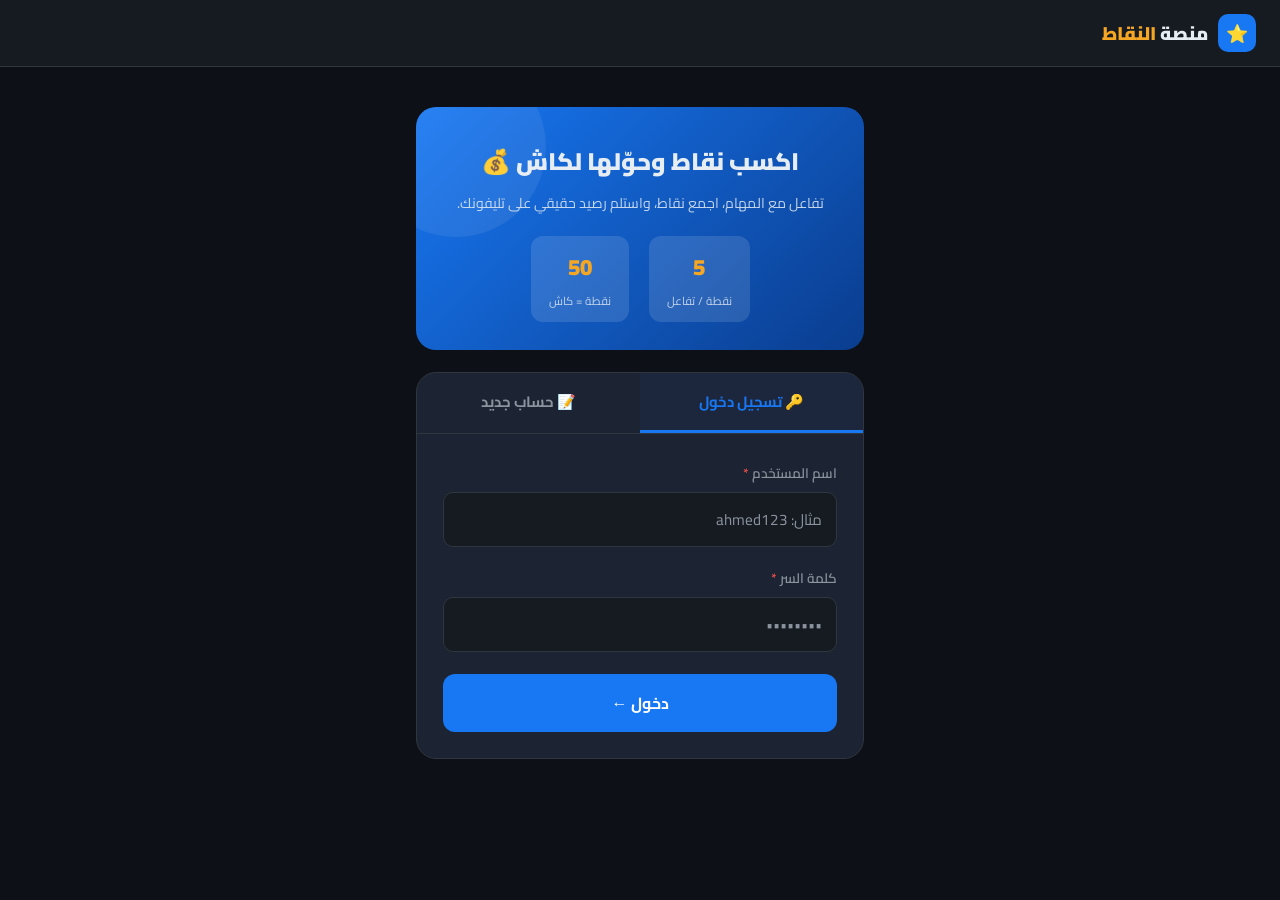
==== index.html @ 77eea2d5 "Add files via upload" ====
<!DOCTYPE html>
<html lang="ar" dir="rtl">
<head>
<meta charset="UTF-8">
<meta name="viewport" content="width=device-width, initial-scale=1.0">
<title>منصة النقاط | اربح من تفاعلك</title>
<style>
  @import url('https://fonts.googleapis.com/css2?family=Cairo:wght@400;600;700;900&display=swap');

  :root {
    --blue:    #1877F2;
    --blue-dk: #0f5bbf;
    --gold:    #F5A623;
    --dark:    #0d1117;
    --surface: #161b22;
    --card:    #1c2333;
    --border:  #30363d;
    --text:    #e6edf3;
    --muted:   #8b949e;
    --green:   #3fb950;
    --red:     #f85149;
  }

  * { box-sizing: border-box; margin: 0; padding: 0; }

  body {
    font-family: 'Cairo', sans-serif;
    background: var(--dark);
    color: var(--text);
    min-height: 100vh;
    display: flex;
    flex-direction: column;
    align-items: center;
  }

  /* ── HEADER ── */
  header {
    width: 100%;
    background: var(--surface);
    border-bottom: 1px solid var(--border);
    padding: 14px 24px;
    display: flex;
    align-items: center;
    justify-content: space-between;
  }
  .logo-wrap { display: flex; align-items: center; gap: 10px; }
  .logo-icon {
    width: 38px; height: 38px;
    background: var(--blue);
    border-radius: 10px;
    display: flex; align-items: center; justify-content: center;
    font-size: 18px;
  }
  header h1 { font-size: 1.15rem; font-weight: 900; }
  header span { color: var(--gold); }
  #header-user { display: none; align-items: center; gap: 10px; font-size: .88rem; color: var(--muted); }
  #header-user strong { color: var(--text); }
  #btn-logout {
    background: var(--surface);
    border: 1px solid var(--border);
    color: var(--muted);
    font-family: 'Cairo', sans-serif;
    font-size: .8rem;
    padding: 5px 12px;
    border-radius: 8px;
    cursor: pointer;
    transition: all .2s;
  }
  #btn-logout:hover { border-color: var(--red); color: var(--red); }

  /* ══════════════════════════════════════
     LANDING PAGE (صفحة الترحيب)
  ══════════════════════════════════════ */
  #page-landing {
    width: 100%;
    max-width: 480px;
    margin: 0 auto;
    padding: 16px;
    display: flex;
    flex-direction: column;
    align-items: center;
  }

  .hero-mini {
    width: 100%;
    background: linear-gradient(135deg, #1877F2 0%, #0a3d8f 100%);
    border-radius: 20px;
    padding: 32px 28px 28px;
    text-align: center;
    margin: 24px 0 22px;
    position: relative;
    overflow: hidden;
  }
  .hero-mini::before {
    content: '';
    position: absolute;
    top: -50px; left: -50px;
    width: 180px; height: 180px;
    border-radius: 50%;
    background: rgba(255,255,255,.07);
    pointer-events: none;
  }
  .hero-mini h2 { font-size: 1.5rem; font-weight: 900; margin-bottom: 8px; }
  .hero-mini p  { font-size: .88rem; opacity: .85; line-height: 1.7; }
  .hero-stats {
    display: flex;
    justify-content: center;
    gap: 20px;
    margin-top: 20px;
  }
  .hero-stat {
    background: rgba(255,255,255,.12);
    border-radius: 12px;
    padding: 10px 18px;
    text-align: center;
  }
  .hero-stat .big { font-size: 1.4rem; font-weight: 900; color: var(--gold); }
  .hero-stat .sm  { font-size: .72rem; opacity: .8; margin-top: 2px; }

  /* بطاقة التسجيل/الدخول */
  .auth-card {
    width: 100%;
    background: var(--card);
    border: 1px solid var(--border);
    border-radius: 20px;
    overflow: hidden;
    margin-bottom: 30px;
  }
  .auth-tabs {
    display: flex;
    border-bottom: 1px solid var(--border);
  }
  .auth-tab {
    flex: 1;
    padding: 15px;
    text-align: center;
    font-weight: 700;
    font-size: .93rem;
    cursor: pointer;
    color: var(--muted);
    border-bottom: 3px solid transparent;
    background: none;
    border-top: none; border-left: none; border-right: none;
    font-family: 'Cairo', sans-serif;
    transition: all .2s;
  }
  .auth-tab.active {
    color: var(--blue);
    border-bottom-color: var(--blue);
    background: rgba(24,119,242,.05);
  }
  .auth-panel { display: none; padding: 26px; }
  .auth-panel.active { display: block; }

  /* ── FORM ── */
  .form-group { margin-bottom: 18px; }
  label {
    display: block;
    font-size: .85rem;
    font-weight: 600;
    color: var(--muted);
    margin-bottom: 6px;
  }
  label em { color: var(--red); font-style: normal; }
  input, select {
    width: 100%;
    padding: 12px 14px;
    background: var(--surface);
    border: 1px solid var(--border);
    border-radius: 10px;
    color: var(--text);
    font-family: 'Cairo', sans-serif;
    font-size: .95rem;
    outline: none;
    transition: border-color .2s;
    direction: rtl;
  }
  input:focus, select:focus { border-color: var(--blue); }
  input::placeholder { color: var(--muted); }
  .hint {
    font-size: .76rem;
    color: var(--muted);
    margin-top: 5px;
    line-height: 1.5;
  }

  /* ── BUTTONS ── */
  .btn {
    width: 100%;
    padding: 14px;
    background: var(--blue);
    border: none;
    border-radius: 12px;
    color: #fff;
    font-family: 'Cairo', sans-serif;
    font-size: 1rem;
    font-weight: 700;
    cursor: pointer;
    transition: background .2s, transform .1s;
    margin-top: 4px;
  }
  .btn:hover  { background: var(--blue-dk); }
  .btn:active { transform: scale(.98); }
  .btn:disabled { opacity: .5; cursor: not-allowed; }
  .btn-ghost {
    background: var(--surface);
    border: 1px solid var(--border);
    color: var(--text);
  }
  .btn-ghost:hover { border-color: var(--blue); background: rgba(24,119,242,.05); }

  /* ── ALERT ── */
  .alert {
    padding: 13px 16px;
    border-radius: 10px;
    font-size: .88rem;
    font-weight: 600;
    line-height: 1.5;
    display: none;
    margin-bottom: 16px;
  }
  .alert.success { background: rgba(63,185,80,.15); border: 1px solid var(--green); color: var(--green); }
  .alert.error   { background: rgba(248,81,73,.15);  border: 1px solid var(--red);   color: var(--red);   }
  .alert.info    { background: rgba(24,119,242,.12); border: 1px solid var(--blue);  color: #6ba3ff; }
  .alert.show    { display: block; }

  /* ══════════════════════════════════════
     TASKS PAGE (صفحة المهام)
  ══════════════════════════════════════ */
  #page-tasks {
    display: none;
    width: 100%;
    max-width: 700px;
    margin: 0 auto;
    padding: 20px 16px 40px;
  }

  /* بطاقة النقاط */
  .points-header {
    background: linear-gradient(135deg, #1c2333, #0d1117);
    border: 1px solid var(--gold);
    border-radius: 18px;
    padding: 22px 24px;
    display: flex;
    align-items: center;
    justify-content: space-between;
    margin-bottom: 24px;
    flex-wrap: wrap;
    gap: 14px;
  }
  .pts-left h3 { font-size: .85rem; color: var(--muted); margin-bottom: 4px; }
  .pts-left .pts-big { font-size: 2.6rem; font-weight: 900; color: var(--gold); line-height: 1; }
  .pts-left .pts-sub { font-size: .78rem; color: var(--muted); margin-top: 4px; }
  .pts-right { text-align: left; }
  .progress-wrap {
    width: 160px;
  }
  .progress-bar {
    height: 8px;
    background: var(--border);
    border-radius: 4px;
    overflow: hidden;
  }
  .progress-fill {
    height: 100%;
    background: linear-gradient(90deg, var(--gold), #ffcd6b);
    border-radius: 4px;
    transition: width .6s ease;
  }
  .progress-label { font-size: .74rem; color: var(--muted); margin-top: 6px; text-align: center; }
  .cash-badge {
    display: inline-block;
    background: rgba(63,185,80,.2);
    color: var(--green);
    border: 1px solid var(--green);
    border-radius: 20px;
    padding: 4px 14px;
    font-size: .78rem;
    font-weight: 700;
    margin-top: 8px;
  }

  /* قسم المهام */
  .section-title {
    font-size: 1rem;
    font-weight: 700;
    margin-bottom: 14px;
    display: flex;
    align-items: center;
    gap: 8px;
  }
  .section-title::after {
    content: '';
    flex: 1;
    height: 1px;
    background: var(--border);
  }

  /* كارد المهمة */
  .task-card {
    background: var(--card);
    border: 1px solid var(--border);
    border-radius: 16px;
    padding: 20px;
    margin-bottom: 16px;
    transition: border-color .2s;
  }
  .task-card:hover { border-color: var(--blue); }
  .task-card.done  { border-color: var(--green); opacity: .65; }
  .task-card.done .task-action-btn { background: var(--surface); color: var(--muted); cursor: not-allowed; pointer-events: none; }

  .task-top {
    display: flex;
    align-items: flex-start;
    justify-content: space-between;
    gap: 12px;
    margin-bottom: 14px;
  }
  .task-meta { flex: 1; }
  .task-badge {
    display: inline-flex;
    align-items: center;
    gap: 5px;
    padding: 3px 11px;
    border-radius: 20px;
    font-size: .74rem;
    font-weight: 700;
    margin-bottom: 8px;
  }
  .task-badge.like    { background: rgba(248,81,73,.2);   color: #ff6b6b; }
  .task-badge.comment { background: rgba(24,119,242,.2);  color: #6ba3ff; }
  .task-badge.share   { background: rgba(63,185,80,.2);   color: var(--green); }
  .task-badge.follow  { background: rgba(245,166,35,.2);  color: var(--gold); }
  .task-title { font-size: .97rem; font-weight: 700; margin-bottom: 4px; }
  .task-desc  { font-size: .82rem; color: var(--muted); line-height: 1.6; }

  .task-pts-badge {
    background: rgba(245,166,35,.15);
    border: 1px solid rgba(245,166,35,.4);
    border-radius: 12px;
    padding: 8px 14px;
    text-align: center;
    flex-shrink: 0;
  }
  .task-pts-badge .num { font-size: 1.4rem; font-weight: 900; color: var(--gold); }
  .task-pts-badge .lbl { font-size: .68rem; color: var(--muted); }

  .task-link-row {
    display: flex;
    align-items: center;
    gap: 8px;
    margin-bottom: 12px;
    background: var(--surface);
    border: 1px solid var(--border);
    border-radius: 10px;
    padding: 10px 14px;
  }
  .task-link-row a {
    color: var(--blue);
    font-size: .85rem;
    text-decoration: none;
    flex: 1;
    white-space: nowrap;
    overflow: hidden;
    text-overflow: ellipsis;
  }
  .task-link-row a:hover { text-decoration: underline; }
  .copy-btn {
    background: none;
    border: none;
    color: var(--muted);
    cursor: pointer;
    font-size: .82rem;
    padding: 4px 8px;
    border-radius: 6px;
    font-family: 'Cairo', sans-serif;
    transition: all .2s;
    flex-shrink: 0;
  }
  .copy-btn:hover { background: var(--border); color: var(--text); }

  /* زرار التحقق */
  .task-action-btn {
    width: 100%;
    padding: 12px;
    background: var(--blue);
    border: none;
    border-radius: 10px;
    color: #fff;
    font-family: 'Cairo', sans-serif;
    font-size: .93rem;
    font-weight: 700;
    cursor: pointer;
    transition: background .2s, transform .1s;
    display: flex;
    align-items: center;
    justify-content: center;
    gap: 8px;
  }
  .task-action-btn:hover  { background: var(--blue-dk); }
  .task-action-btn:active { transform: scale(.98); }

  /* حالة التحقق */
  .verify-status {
    display: none;
    align-items: center;
    gap: 8px;
    padding: 10px 14px;
    border-radius: 10px;
    font-size: .85rem;
    font-weight: 600;
    margin-top: 10px;
  }
  .verify-status.checking { background: rgba(24,119,242,.1); color: #6ba3ff; border: 1px solid rgba(24,119,242,.3); display: flex; }
  .verify-status.success  { background: rgba(63,185,80,.12); color: var(--green); border: 1px solid var(--green); display: flex; }
  .verify-status.pending  { background: rgba(245,166,35,.12); color: var(--gold); border: 1px solid rgba(245,166,35,.4); display: flex; }
  .verify-status.fail     { background: rgba(248,81,73,.12); color: var(--red); border: 1px solid var(--red); display: flex; }

  /* loading skeleton */
  .skeleton {
    background: var(--card);
    border: 1px solid var(--border);
    border-radius: 16px;
    padding: 20px;
    margin-bottom: 16px;
  }
  .sk-line {
    height: 14px;
    background: linear-gradient(90deg, var(--border) 25%, var(--surface) 50%, var(--border) 75%);
    background-size: 200% 100%;
    border-radius: 7px;
    animation: shimmer 1.4s infinite;
    margin-bottom: 10px;
  }
  .sk-line.w60 { width: 60%; }
  .sk-line.w40 { width: 40%; }
  @keyframes shimmer { to { background-position: -200% 0; } }

  /* spinner */
  .spinner {
    display: inline-block;
    width: 15px; height: 15px;
    border: 2px solid rgba(255,255,255,.3);
    border-top-color: #fff;
    border-radius: 50%;
    animation: spin .7s linear infinite;
  }
  .spinner.dark {
    border-color: rgba(0,0,0,.15);
    border-top-color: var(--blue);
  }
  @keyframes spin { to { transform: rotate(360deg); } }

  /* empty state */
  .empty-state {
    text-align: center;
    padding: 48px 20px;
    color: var(--muted);
  }
  .empty-state .icon { font-size: 3rem; margin-bottom: 12px; }
  .empty-state h4 { font-size: 1rem; color: var(--text); margin-bottom: 6px; }
  .empty-state p  { font-size: .84rem; line-height: 1.7; }

  /* modal */
  .modal-overlay {
    position: fixed; inset: 0;
    background: rgba(0,0,0,.7);
    z-index: 100;
    display: none;
    align-items: center;
    justify-content: center;
    padding: 16px;
  }
  .modal-overlay.show { display: flex; }
  .modal {
    background: var(--card);
    border: 1px solid var(--border);
    border-radius: 20px;
    padding: 28px;
    width: 100%;
    max-width: 420px;
    animation: slideUp .25s ease;
  }
  @keyframes slideUp { from { transform: translateY(20px); opacity: 0; } to { transform: translateY(0); opacity: 1; } }
  .modal h3 { font-size: 1.05rem; font-weight: 900; margin-bottom: 16px; }
  .modal .alert { margin-bottom: 14px; }
  .modal-btns { display: flex; gap: 10px; margin-top: 16px; }
  .modal-btns .btn { flex: 1; }

  @media (max-width: 500px) {
    .pts-big { font-size: 2rem !important; }
    .progress-wrap { width: 120px; }
    .task-top { flex-direction: column; }
    .task-pts-badge { align-self: flex-start; }
  }
</style>
</head>
<body>

<!-- ══ HEADER ══ -->
<header>
  <div class="logo-wrap">
    <div class="logo-icon">⭐</div>
    <div><h1>منصة <span>النقاط</span></h1></div>
  </div>
  <div id="header-user">
    <span>أهلاً <strong id="hdr-name"></strong></span>
    <button id="btn-logout" onclick="logout()">خروج</button>
  </div>
</header>

<!-- ══════════════════════════════════════════
     LANDING PAGE
══════════════════════════════════════════ -->
<div id="page-landing">

  <div class="hero-mini">
    <h2>اكسب نقاط وحوّلها لكاش 💰</h2>
    <p>تفاعل مع المهام، اجمع نقاط، واستلم رصيد حقيقي على تليفونك.</p>
    <div class="hero-stats">
      <div class="hero-stat">
        <div class="big">5</div>
        <div class="sm">نقطة / تفاعل</div>
      </div>
      <div class="hero-stat">
        <div class="big">50</div>
        <div class="sm">نقطة = كاش</div>
      </div>
    </div>
  </div>

  <!-- بطاقة التسجيل والدخول -->
  <div class="auth-card">
    <div class="auth-tabs">
      <button class="auth-tab active" onclick="switchAuth('login')">🔑 تسجيل دخول</button>
      <button class="auth-tab" onclick="switchAuth('register')">📝 حساب جديد</button>
    </div>

    <!-- تسجيل دخول -->
    <div id="auth-login" class="auth-panel active">
      <div class="alert" id="login-alert"></div>
      <div class="form-group">
        <label>اسم المستخدم <em>*</em></label>
        <input type="text" id="login-username" placeholder="مثال: ahmed123" autocomplete="username">
      </div>
      <div class="form-group">
        <label>كلمة السر <em>*</em></label>
        <input type="password" id="login-password" placeholder="••••••••" autocomplete="current-password">
      </div>
      <button class="btn" id="login-btn" onclick="loginUser()">دخول ←</button>
    </div>

    <!-- تسجيل جديد -->
    <div id="auth-register" class="auth-panel">
      <div class="alert" id="reg-alert"></div>
      <div class="form-group">
        <label>الاسم الكامل <em>*</em></label>
        <input type="text" id="reg-name" placeholder="مثال: أحمد محمد">
      </div>
      <div class="form-group">
        <label>اسم المستخدم <em>*</em></label>
        <input type="text" id="reg-username" placeholder="مثال: ahmed123 (بدون مسافات)" autocomplete="username">
        <p class="hint">🔤 حروف وأرقام فقط، هيُستخدم لتسجيل الدخول</p>
      </div>
      <div class="form-group">
        <label>كلمة السر <em>*</em></label>
        <input type="password" id="reg-password" placeholder="٦ أحرف على الأقل" autocomplete="new-password">
      </div>
      <div class="form-group">
        <label>رقم الهاتف <em>*</em></label>
        <input type="tel" id="reg-phone" placeholder="01xxxxxxxxx" inputmode="numeric">
        <p class="hint">📱 هيتواصل معك عليه لما توصل ٥٠ نقطة</p>
      </div>
      <div class="form-group">
        <label>رابط بروفايل فيسبوك <em>*</em></label>
        <input type="url" id="reg-fb" placeholder="https://www.facebook.com/yourname">
        <p class="hint">🔗 علشان نراجع إن التفاعل حقيقي</p>
      </div>
      <button class="btn" id="reg-btn" onclick="registerUser()">إنشاء حساب ✨</button>
      <p class="hint" style="text-align:center;margin-top:12px;">
        بالتسجيل توافق أن التفاعل يكون حقيقي وليس مزيف
      </p>
    </div>
  </div>
</div>

<!-- ══════════════════════════════════════════
     TASKS PAGE
══════════════════════════════════════════ -->
<div id="page-tasks">

  <!-- نقاط المستخدم -->
  <div class="points-header">
    <div class="pts-left">
      <h3>نقاطك الحالية</h3>
      <div class="pts-big" id="pts-display">0</div>
      <div class="pts-sub" id="pts-name-disp"></div>
      <div id="cash-badge" class="cash-badge" style="display:none">🎉 وصلت للكاش! هنتواصل معك</div>
    </div>
    <div class="pts-right">
      <div class="progress-wrap">
        <div class="progress-bar">
          <div class="progress-fill" id="pts-bar" style="width:0%"></div>
        </div>
        <div class="progress-label" id="pts-label">0 / 50 نقطة للكاش</div>
      </div>
    </div>
  </div>

  <!-- المهام -->
  <div class="section-title">📋 المهام المتاحة</div>
  <div id="tasks-container">
    <!-- skeleton loading -->
    <div class="skeleton"><div class="sk-line"></div><div class="sk-line w60"></div><div class="sk-line w40"></div></div>
    <div class="skeleton"><div class="sk-line"></div><div class="sk-line w60"></div><div class="sk-line w40"></div></div>
  </div>

</div>

<!-- ══ MODAL: تأكيد المهمة ══ -->
<div class="modal-overlay" id="task-modal">
  <div class="modal">
    <h3>🔍 تأكيد تنفيذ المهمة</h3>
    <div class="alert info show" id="modal-info"></div>
    <div class="alert" id="modal-alert"></div>
    <div class="form-group">
      <label>رابط إثباتك (رابط التعليق / البوست) <em>*</em></label>
      <input type="url" id="modal-proof" placeholder="https://www.facebook.com/...">
      <p class="hint">الصق رابط البوست أو رابط تعليقك مباشرة</p>
    </div>
    <div class="modal-btns">
      <button class="btn btn-ghost" onclick="closeModal()">إلغاء</button>
      <button class="btn" id="modal-submit-btn" onclick="submitFromModal()">إرسال للمراجعة 🚀</button>
    </div>
  </div>
</div>

<script>
// ════════════════════════════════
// ⚙️ CONFIGURATION — غيّر هنا بس
// ════════════════════════════════
const APPS_SCRIPT_URL = "https://script.google.com/macros/s/AKfycbzhKDxGpOS0sKb2J_OoWIsKxtE-3tvGfXnVyhHpBTxfJ_tH6rIAoOlEdAAXZ45qhVkA/exec";
const POINTS_PER_ACTION = 5;   // نقاط لكل تفاعل
const CASH_TARGET       = 50;  // هدف النقاط للكاش
// ════════════════════════════════

// ── STATE ──
let currentUser  = null;   // { phone, name, points }
let currentTask  = null;   // { taskId, type, pageUrl, title }
let completedTasks = {};   // { taskId: true }

// ── UTILS ──
function showAlert(id, msg, type) {
  const el = document.getElementById(id);
  if (!el) return;
  el.className = 'alert ' + type + ' show';
  el.innerHTML = msg;
}
function hideAlert(id) {
  const el = document.getElementById(id);
  if (el) el.className = 'alert';
}
function setBtn(id, html, disabled) {
  const b = document.getElementById(id);
  if (!b) return;
  b.innerHTML = html;
  b.disabled  = disabled;
}

// ── JSONP CALL ──
function callScript(action, payload) {
  return new Promise((resolve, reject) => {
    const params  = new URLSearchParams({ action, ...payload });
    const cbName  = 'cb_' + Date.now() + '_' + Math.random().toString(36).slice(2);
    const url     = APPS_SCRIPT_URL + '?' + params.toString() + '&callback=' + cbName;

    window[cbName] = function(data) {
      delete window[cbName];
      document.getElementById('_jsonp')?.remove();
      if (data && data.success) resolve(data);
      else reject(new Error(data?.error || 'خطأ'));
    };

    const s  = document.createElement('script');
    s.id     = '_jsonp';
    s.src    = url;
    s.onerror = () => { delete window[cbName]; s.remove(); reject(new Error('Network error')); };

    const timer = setTimeout(() => {
      if (window[cbName]) { delete window[cbName]; s.remove(); reject(new Error('Timeout')); }
    }, 12000);

    window[cbName]._timer = timer;
    document.head.appendChild(s);
  });
}

// ══════════════════════════════════════
//  AUTH
// ══════════════════════════════════════
function switchAuth(tab) {
  document.querySelectorAll('.auth-tab').forEach((t, i) => {
    t.classList.toggle('active', (i === 0) === (tab === 'login'));
  });
  document.getElementById('auth-login').classList.toggle('active', tab === 'login');
  document.getElementById('auth-register').classList.toggle('active', tab === 'register');
}

// تسجيل دخول
async function loginUser() {
  hideAlert('login-alert');
  const username = document.getElementById('login-username').value.trim();
  const password = document.getElementById('login-password').value.trim();
  if (!username || !password) { showAlert('login-alert', '⚠️ ادخل اسم المستخدم وكلمة السر', 'error'); return; }

  setBtn('login-btn', 'جاري التحقق <span class="spinner"></span>', true);
  try {
    const res = await callScript('login', { username, password });
    currentUser = { username, phone: res.phone, name: res.name, points: Number(res.points) || 0 };
    saveSession();
    enterApp();
  } catch(e) {
    const msg = e.message === 'User not found' || e.message === 'Wrong password'
      ? 'اسم المستخدم أو كلمة السر غلط — تحقق أو سجّل حساب جديد'
      : e.message;
    showAlert('login-alert', '❌ ' + msg, 'error');
  } finally {
    setBtn('login-btn', 'دخول ←', false);
  }
}

// تسجيل جديد
async function registerUser() {
  hideAlert('reg-alert');
  const name     = document.getElementById('reg-name').value.trim();
  const username = document.getElementById('reg-username').value.trim();
  const password = document.getElementById('reg-password').value.trim();
  const phone    = document.getElementById('reg-phone').value.trim();
  const fb       = document.getElementById('reg-fb').value.trim();

  if (!name || !username || !password || !phone || !fb) { showAlert('reg-alert', '⚠️ اكمل جميع الحقول', 'error'); return; }
  if (!/^[a-zA-Z0-9_]{3,20}$/.test(username)) { showAlert('reg-alert', '⚠️ اسم المستخدم: حروف وأرقام فقط (3-20 حرف)', 'error'); return; }
  if (password.length < 6) { showAlert('reg-alert', '⚠️ كلمة السر لازم تكون ٦ أحرف على الأقل', 'error'); return; }
  if (!/^[\d+\s\-]{8,15}$/.test(phone)) { showAlert('reg-alert', '⚠️ رقم هاتف غير صحيح', 'error'); return; }
  if (!fb.includes('facebook.com')) { showAlert('reg-alert', '⚠️ الرابط لازم يكون من فيسبوك', 'error'); return; }

  setBtn('reg-btn', 'جاري التسجيل <span class="spinner"></span>', true);
  try {
    const res = await callScript('register', { name, username, password, phone, fb });
    if (res.alreadyExists) {
      showAlert('reg-alert', '⚠️ ' + (res.field === 'username' ? 'اسم المستخدم ده موجود — اختار اسم تاني' : 'رقم الهاتف ده مسجل — استخدم تسجيل الدخول'), 'error');
    } else {
      showAlert('reg-alert', '✅ تم التسجيل! جاري الدخول...', 'success');
      currentUser = { username, phone, name, points: 0 };
      saveSession();
      setTimeout(enterApp, 1200);
    }
  } catch(e) {
    showAlert('reg-alert', '❌ في مشكلة: ' + e.message, 'error');
  } finally {
    setBtn('reg-btn', 'إنشاء حساب ✨', false);
  }
}

function logout() {
  currentUser = null;
  completedTasks = {};
  sessionStorage.removeItem('np_user');
  document.getElementById('page-tasks').style.display = 'none';
  document.getElementById('page-landing').style.display = 'flex';
  document.getElementById('header-user').style.display = 'none';
  switchAuth('login');
}

function saveSession() {
  sessionStorage.setItem('np_user', JSON.stringify(currentUser));
}

// ══════════════════════════════════════
//  ENTER APP — الدخول لصفحة المهام
// ══════════════════════════════════════
function enterApp() {
  document.getElementById('page-landing').style.display = 'none';
  document.getElementById('page-tasks').style.display   = 'block';
  document.getElementById('header-user').style.display  = 'flex';
  document.getElementById('hdr-name').textContent = currentUser.name;
  updatePointsUI(currentUser.points);
  loadTasks();
}

function updatePointsUI(pts) {
  document.getElementById('pts-display').textContent = pts;
  document.getElementById('pts-name-disp').textContent = currentUser.name;
  document.getElementById('pts-bar').style.width = Math.min(pts / CASH_TARGET * 100, 100) + '%';
  document.getElementById('pts-label').textContent = pts + ' / ' + CASH_TARGET + ' نقطة للكاش';
  document.getElementById('cash-badge').style.display = pts >= CASH_TARGET ? 'inline-block' : 'none';
}

// ══════════════════════════════════════
//  LOAD TASKS — تحميل المهام من الشيت
// ══════════════════════════════════════
async function loadTasks() {
  const container = document.getElementById('tasks-container');
  container.innerHTML = `
    <div class="skeleton"><div class="sk-line"></div><div class="sk-line w60"></div><div class="sk-line w40"></div></div>
    <div class="skeleton"><div class="sk-line"></div><div class="sk-line w60"></div><div class="sk-line w40"></div></div>`;

  try {
    const res = await callScript('getTasks', { username: currentUser.username });
    completedTasks = res.completed || {};
    renderTasks(res.tasks || []);
    // تحديث النقاط الحالية
    if (res.points !== undefined) {
      currentUser.points = Number(res.points);
      updatePointsUI(currentUser.points);
      saveSession();
    }
  } catch(e) {
    container.innerHTML = `
      <div class="empty-state">
        <div class="icon">⚠️</div>
        <h4>تعذر تحميل المهام</h4>
        <p>${e.message}<br><button class="btn" style="max-width:180px;margin-top:14px" onclick="loadTasks()">إعادة المحاولة</button></p>
      </div>`;
  }
}

const TYPE_LABELS = { like: 'لايك', comment: 'كومنت', share: 'شير', follow: 'متابعة' };
const TYPE_ICONS  = { like: '👍', comment: '💬', share: '🔁', follow: '➕' };

function renderTasks(tasks) {
  const container = document.getElementById('tasks-container');
  if (!tasks.length) {
    container.innerHTML = `
      <div class="empty-state">
        <div class="icon">🎯</div>
        <h4>مفيش مهام حالياً</h4>
        <p>هيتم إضافة مهام جديدة قريباً، تابع الموقع.</p>
      </div>`;
    return;
  }

  container.innerHTML = tasks.map(t => {
    const done = !!completedTasks[t.taskId];
    const icon = TYPE_ICONS[t.type] || '🎯';
    const lbl  = TYPE_LABELS[t.type] || t.type;
    return `
    <div class="task-card ${done ? 'done' : ''}" id="card-${t.taskId}">
      <div class="task-top">
        <div class="task-meta">
          <span class="task-badge ${t.type}">${icon} ${lbl}</span>
          <div class="task-title">${t.title}</div>
          ${t.description ? `<div class="task-desc">${t.description}</div>` : ''}
        </div>
        <div class="task-pts-badge">
          <div class="num">${POINTS_PER_ACTION}</div>
          <div class="lbl">نقطة</div>
        </div>
      </div>

      <div class="task-link-row">
        <a href="${t.pageUrl}" target="_blank" rel="noopener">${t.pageUrl}</a>
        <button class="copy-btn" onclick="copyLink('${t.pageUrl}', this)">نسخ</button>
      </div>

      ${done
        ? `<div class="verify-status success">✅ تم تسليم هذه المهمة — في انتظار الموافقة</div>`
        : `<button class="task-action-btn" onclick="openTaskModal('${t.taskId}', '${t.type}', \`${t.pageUrl}\`, \`${t.title}\`)">
            ${icon} افتح الصفحة وارسل إثباتك
           </button>
           <div class="verify-status" id="vs-${t.taskId}"></div>`
      }
    </div>`;
  }).join('');
}

function copyLink(url, btn) {
  navigator.clipboard.writeText(url).then(() => {
    btn.textContent = '✓ تم';
    setTimeout(() => btn.textContent = 'نسخ', 1500);
  });
}

// ══════════════════════════════════════
//  MODAL — تأكيد وإرسال المهمة
// ══════════════════════════════════════
function openTaskModal(taskId, type, pageUrl, title) {
  currentTask = { taskId, type, pageUrl, title };
  document.getElementById('modal-info').innerHTML =
    `المهمة: <strong>${title}</strong><br>النوع: ${TYPE_ICONS[type] || ''} ${TYPE_LABELS[type] || type} — <strong style="color:var(--gold)">${POINTS_PER_ACTION} نقاط</strong>`;
  hideAlert('modal-alert');
  document.getElementById('modal-proof').value = '';
  document.getElementById('task-modal').classList.add('show');
  // افتح الصفحة تلقائي
  window.open(pageUrl, '_blank');
}

function closeModal() {
  document.getElementById('task-modal').classList.remove('show');
  currentTask = null;
}

async function submitFromModal() {
  hideAlert('modal-alert');
  const proof = document.getElementById('modal-proof').value.trim();
  if (!proof) { showAlert('modal-alert', '⚠️ الصق رابط الإثبات', 'error'); return; }
  if (!proof.includes('facebook.com') && !proof.startsWith('http')) {
    showAlert('modal-alert', '⚠️ الرابط لازم يكون صحيح', 'error'); return;
  }

  setBtn('modal-submit-btn', 'جاري الإرسال <span class="spinner"></span>', true);

  try {
    await callScript('submit', {
      username: currentUser.username,
      phone:    currentUser.phone,
      type:     currentTask.type,
      taskId:   currentTask.taskId,
      proof,
      date: new Date().toLocaleString('ar-EG')
    });

    // حدّث الواجهة
    completedTasks[currentTask.taskId] = true;
    const card = document.getElementById('card-' + currentTask.taskId);
    if (card) {
      card.classList.add('done');
      const btn = card.querySelector('.task-action-btn');
      if (btn) btn.remove();
      let vs = card.querySelector('[id^="vs-"]');
      if (vs) { vs.className = 'verify-status success'; vs.style.display = 'flex'; vs.textContent = '✅ تم التسليم — في انتظار الموافقة'; }
    }

    closeModal();
  } catch(e) {
    showAlert('modal-alert', '❌ ' + e.message, 'error');
  } finally {
    setBtn('modal-submit-btn', 'إرسال للمراجعة 🚀', false);
  }
}

// ══════════════════════════════════════
//  AUTO LOGIN من الـ session
// ══════════════════════════════════════
(function init() {
  const saved = sessionStorage.getItem('np_user');
  if (saved) {
    try {
      currentUser = JSON.parse(saved);
      enterApp();
    } catch(e) { /* ignore */ }
  }
})();
</script>
</body>
</html>
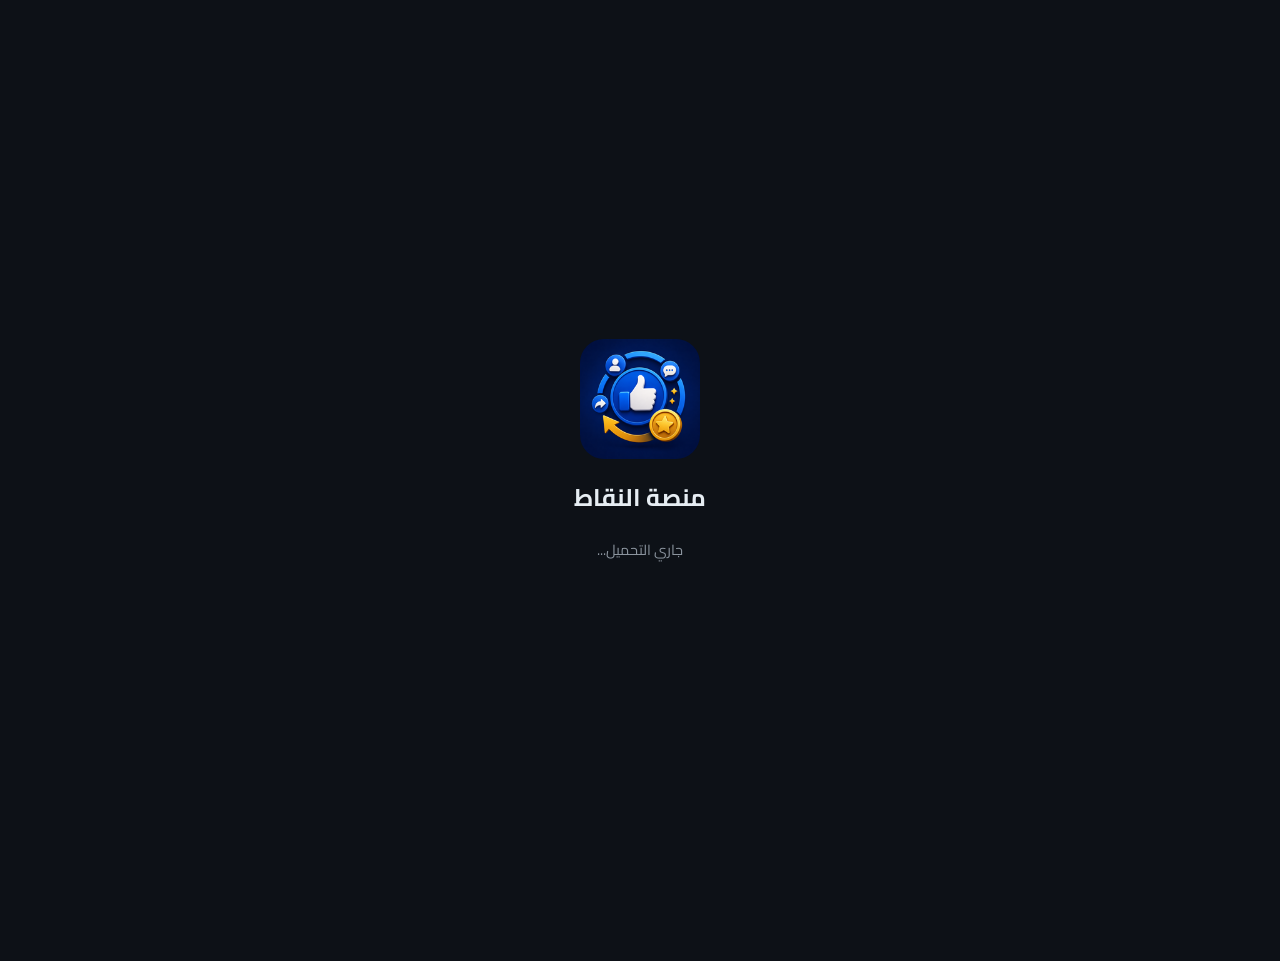
==== commit 83c8bf91: "Add files via upload" ====
--- a/index.html
+++ b/index.html
@@ -2,622 +2,304 @@
 <html lang="ar" dir="rtl">
 <head>
 <meta charset="UTF-8">
-<meta name="viewport" content="width=device-width, initial-scale=1.0">
+<meta name="viewport" content="width=device-width, initial-scale=1.0, maximum-scale=1.0, user-scalable=no">
+<meta name="theme-color" content="#1877F2">
+<meta name="background-color" content="#0d1117">
+<meta name="apple-mobile-web-app-capable" content="yes">
+<meta name="apple-mobile-web-app-status-bar-style" content="black-translucent">
+<meta name="apple-mobile-web-app-title" content="منصة النقاط">
+<meta name="mobile-web-app-capable" content="yes">
+<meta name="application-name" content="منصة النقاط">
+<meta name="description" content="تفاعل مع المهام، اجمع نقاط، واستلم رصيد حقيقي على تليفونك">
+
+<!-- PWA Manifest -->
+<link rel="manifest" href="manifest.json">
+
+<!-- Icons -->
+<link rel="icon" type="image/png" sizes="16x16" href="assets/favicon-16x16.png">
+<link rel="icon" type="image/png" sizes="32x32" href="assets/favicon-32x32.png">
+<link rel="icon" type="image/x-icon" href="assets/favicon.ico">
+<link rel="apple-touch-icon" sizes="180x180" href="assets/apple-touch-icon.png">
+<link rel="apple-touch-icon" sizes="152x152" href="assets/icon-152x152.png">
+<link rel="apple-touch-icon" sizes="144x144" href="assets/icon-144x144.png">
+<link rel="apple-touch-icon" sizes="128x128" href="assets/icon-128x128.png">
+
+<!-- Preconnect -->
+<link rel="preconnect" href="https://fonts.googleapis.com">
+<link rel="preconnect" href="https://fonts.gstatic.com" crossorigin>
+
 <title>منصة النقاط | اربح من تفاعلك</title>
+<link rel="stylesheet" href="css/style.css">
+<base target="_blank">
+
 <style>
-  @import url('https://fonts.googleapis.com/css2?family=Cairo:wght@400;600;700;900&display=swap');
-
-  :root {
-    --blue:    #1877F2;
-    --blue-dk: #0f5bbf;
-    --gold:    #F5A623;
-    --dark:    #0d1117;
-    --surface: #161b22;
-    --card:    #1c2333;
-    --border:  #30363d;
-    --text:    #e6edf3;
-    --muted:   #8b949e;
-    --green:   #3fb950;
-    --red:     #f85149;
-  }
-
-  * { box-sizing: border-box; margin: 0; padding: 0; }
-
-  body {
-    font-family: 'Cairo', sans-serif;
-    background: var(--dark);
-    color: var(--text);
-    min-height: 100vh;
-    display: flex;
-    flex-direction: column;
-    align-items: center;
-  }
-
-  /* ── HEADER ── */
-  header {
-    width: 100%;
-    background: var(--surface);
-    border-bottom: 1px solid var(--border);
-    padding: 14px 24px;
-    display: flex;
-    align-items: center;
-    justify-content: space-between;
-  }
-  .logo-wrap { display: flex; align-items: center; gap: 10px; }
-  .logo-icon {
-    width: 38px; height: 38px;
-    background: var(--blue);
-    border-radius: 10px;
-    display: flex; align-items: center; justify-content: center;
-    font-size: 18px;
-  }
-  header h1 { font-size: 1.15rem; font-weight: 900; }
-  header span { color: var(--gold); }
-  #header-user { display: none; align-items: center; gap: 10px; font-size: .88rem; color: var(--muted); }
-  #header-user strong { color: var(--text); }
-  #btn-logout {
-    background: var(--surface);
-    border: 1px solid var(--border);
-    color: var(--muted);
-    font-family: 'Cairo', sans-serif;
-    font-size: .8rem;
-    padding: 5px 12px;
-    border-radius: 8px;
-    cursor: pointer;
-    transition: all .2s;
-  }
-  #btn-logout:hover { border-color: var(--red); color: var(--red); }
-
-  /* ══════════════════════════════════════
-     LANDING PAGE (صفحة الترحيب)
-  ══════════════════════════════════════ */
-  #page-landing {
-    width: 100%;
-    max-width: 480px;
-    margin: 0 auto;
-    padding: 16px;
-    display: flex;
-    flex-direction: column;
-    align-items: center;
-  }
-
-  .hero-mini {
-    width: 100%;
-    background: linear-gradient(135deg, #1877F2 0%, #0a3d8f 100%);
-    border-radius: 20px;
-    padding: 32px 28px 28px;
-    text-align: center;
-    margin: 24px 0 22px;
-    position: relative;
-    overflow: hidden;
-  }
-  .hero-mini::before {
-    content: '';
-    position: absolute;
-    top: -50px; left: -50px;
-    width: 180px; height: 180px;
-    border-radius: 50%;
-    background: rgba(255,255,255,.07);
-    pointer-events: none;
-  }
-  .hero-mini h2 { font-size: 1.5rem; font-weight: 900; margin-bottom: 8px; }
-  .hero-mini p  { font-size: .88rem; opacity: .85; line-height: 1.7; }
-  .hero-stats {
-    display: flex;
-    justify-content: center;
-    gap: 20px;
-    margin-top: 20px;
-  }
-  .hero-stat {
-    background: rgba(255,255,255,.12);
-    border-radius: 12px;
-    padding: 10px 18px;
-    text-align: center;
-  }
-  .hero-stat .big { font-size: 1.4rem; font-weight: 900; color: var(--gold); }
-  .hero-stat .sm  { font-size: .72rem; opacity: .8; margin-top: 2px; }
-
-  /* بطاقة التسجيل/الدخول */
-  .auth-card {
-    width: 100%;
-    background: var(--card);
-    border: 1px solid var(--border);
-    border-radius: 20px;
-    overflow: hidden;
-    margin-bottom: 30px;
-  }
-  .auth-tabs {
-    display: flex;
-    border-bottom: 1px solid var(--border);
-  }
-  .auth-tab {
-    flex: 1;
-    padding: 15px;
-    text-align: center;
-    font-weight: 700;
-    font-size: .93rem;
-    cursor: pointer;
-    color: var(--muted);
-    border-bottom: 3px solid transparent;
-    background: none;
-    border-top: none; border-left: none; border-right: none;
-    font-family: 'Cairo', sans-serif;
-    transition: all .2s;
-  }
-  .auth-tab.active {
-    color: var(--blue);
-    border-bottom-color: var(--blue);
-    background: rgba(24,119,242,.05);
-  }
-  .auth-panel { display: none; padding: 26px; }
-  .auth-panel.active { display: block; }
-
-  /* ── FORM ── */
-  .form-group { margin-bottom: 18px; }
-  label {
-    display: block;
-    font-size: .85rem;
-    font-weight: 600;
-    color: var(--muted);
-    margin-bottom: 6px;
-  }
-  label em { color: var(--red); font-style: normal; }
-  input, select {
-    width: 100%;
-    padding: 12px 14px;
-    background: var(--surface);
-    border: 1px solid var(--border);
-    border-radius: 10px;
-    color: var(--text);
-    font-family: 'Cairo', sans-serif;
-    font-size: .95rem;
-    outline: none;
-    transition: border-color .2s;
-    direction: rtl;
-  }
-  input:focus, select:focus { border-color: var(--blue); }
-  input::placeholder { color: var(--muted); }
-  .hint {
-    font-size: .76rem;
-    color: var(--muted);
-    margin-top: 5px;
-    line-height: 1.5;
-  }
-
-  /* ── BUTTONS ── */
-  .btn {
-    width: 100%;
-    padding: 14px;
-    background: var(--blue);
-    border: none;
-    border-radius: 12px;
-    color: #fff;
-    font-family: 'Cairo', sans-serif;
-    font-size: 1rem;
-    font-weight: 700;
-    cursor: pointer;
-    transition: background .2s, transform .1s;
-    margin-top: 4px;
-  }
-  .btn:hover  { background: var(--blue-dk); }
-  .btn:active { transform: scale(.98); }
-  .btn:disabled { opacity: .5; cursor: not-allowed; }
-  .btn-ghost {
-    background: var(--surface);
-    border: 1px solid var(--border);
-    color: var(--text);
-  }
-  .btn-ghost:hover { border-color: var(--blue); background: rgba(24,119,242,.05); }
-
-  /* ── ALERT ── */
-  .alert {
-    padding: 13px 16px;
-    border-radius: 10px;
-    font-size: .88rem;
-    font-weight: 600;
-    line-height: 1.5;
-    display: none;
-    margin-bottom: 16px;
-  }
-  .alert.success { background: rgba(63,185,80,.15); border: 1px solid var(--green); color: var(--green); }
-  .alert.error   { background: rgba(248,81,73,.15);  border: 1px solid var(--red);   color: var(--red);   }
-  .alert.info    { background: rgba(24,119,242,.12); border: 1px solid var(--blue);  color: #6ba3ff; }
-  .alert.show    { display: block; }
-
-  /* ══════════════════════════════════════
-     TASKS PAGE (صفحة المهام)
-  ══════════════════════════════════════ */
-  #page-tasks {
-    display: none;
-    width: 100%;
-    max-width: 700px;
-    margin: 0 auto;
-    padding: 20px 16px 40px;
-  }
-
-  /* بطاقة النقاط */
-  .points-header {
-    background: linear-gradient(135deg, #1c2333, #0d1117);
-    border: 1px solid var(--gold);
-    border-radius: 18px;
-    padding: 22px 24px;
-    display: flex;
-    align-items: center;
-    justify-content: space-between;
-    margin-bottom: 24px;
-    flex-wrap: wrap;
-    gap: 14px;
-  }
-  .pts-left h3 { font-size: .85rem; color: var(--muted); margin-bottom: 4px; }
-  .pts-left .pts-big { font-size: 2.6rem; font-weight: 900; color: var(--gold); line-height: 1; }
-  .pts-left .pts-sub { font-size: .78rem; color: var(--muted); margin-top: 4px; }
-  .pts-right { text-align: left; }
-  .progress-wrap {
-    width: 160px;
-  }
-  .progress-bar {
-    height: 8px;
-    background: var(--border);
-    border-radius: 4px;
-    overflow: hidden;
-  }
-  .progress-fill {
-    height: 100%;
-    background: linear-gradient(90deg, var(--gold), #ffcd6b);
-    border-radius: 4px;
-    transition: width .6s ease;
-  }
-  .progress-label { font-size: .74rem; color: var(--muted); margin-top: 6px; text-align: center; }
-  .cash-badge {
-    display: inline-block;
-    background: rgba(63,185,80,.2);
-    color: var(--green);
-    border: 1px solid var(--green);
-    border-radius: 20px;
-    padding: 4px 14px;
-    font-size: .78rem;
-    font-weight: 700;
-    margin-top: 8px;
-  }
-
-  /* قسم المهام */
-  .section-title {
-    font-size: 1rem;
-    font-weight: 700;
-    margin-bottom: 14px;
-    display: flex;
-    align-items: center;
-    gap: 8px;
-  }
-  .section-title::after {
-    content: '';
-    flex: 1;
-    height: 1px;
-    background: var(--border);
-  }
-
-  /* كارد المهمة */
-  .task-card {
-    background: var(--card);
-    border: 1px solid var(--border);
-    border-radius: 16px;
-    padding: 20px;
-    margin-bottom: 16px;
-    transition: border-color .2s;
-  }
-  .task-card:hover { border-color: var(--blue); }
-  .task-card.done  { border-color: var(--green); opacity: .65; }
-  .task-card.done .task-action-btn { background: var(--surface); color: var(--muted); cursor: not-allowed; pointer-events: none; }
-
-  .task-top {
-    display: flex;
-    align-items: flex-start;
-    justify-content: space-between;
-    gap: 12px;
-    margin-bottom: 14px;
-  }
-  .task-meta { flex: 1; }
-  .task-badge {
-    display: inline-flex;
-    align-items: center;
-    gap: 5px;
-    padding: 3px 11px;
-    border-radius: 20px;
-    font-size: .74rem;
-    font-weight: 700;
-    margin-bottom: 8px;
-  }
-  .task-badge.like    { background: rgba(248,81,73,.2);   color: #ff6b6b; }
-  .task-badge.comment { background: rgba(24,119,242,.2);  color: #6ba3ff; }
-  .task-badge.share   { background: rgba(63,185,80,.2);   color: var(--green); }
-  .task-badge.follow  { background: rgba(245,166,35,.2);  color: var(--gold); }
-  .task-title { font-size: .97rem; font-weight: 700; margin-bottom: 4px; }
-  .task-desc  { font-size: .82rem; color: var(--muted); line-height: 1.6; }
-
-  .task-pts-badge {
-    background: rgba(245,166,35,.15);
-    border: 1px solid rgba(245,166,35,.4);
-    border-radius: 12px;
-    padding: 8px 14px;
-    text-align: center;
-    flex-shrink: 0;
-  }
-  .task-pts-badge .num { font-size: 1.4rem; font-weight: 900; color: var(--gold); }
-  .task-pts-badge .lbl { font-size: .68rem; color: var(--muted); }
-
-  .task-link-row {
-    display: flex;
-    align-items: center;
-    gap: 8px;
-    margin-bottom: 12px;
-    background: var(--surface);
-    border: 1px solid var(--border);
-    border-radius: 10px;
-    padding: 10px 14px;
-  }
-  .task-link-row a {
-    color: var(--blue);
-    font-size: .85rem;
-    text-decoration: none;
-    flex: 1;
-    white-space: nowrap;
-    overflow: hidden;
-    text-overflow: ellipsis;
-  }
-  .task-link-row a:hover { text-decoration: underline; }
-  .copy-btn {
-    background: none;
-    border: none;
-    color: var(--muted);
-    cursor: pointer;
-    font-size: .82rem;
-    padding: 4px 8px;
-    border-radius: 6px;
-    font-family: 'Cairo', sans-serif;
-    transition: all .2s;
-    flex-shrink: 0;
-  }
-  .copy-btn:hover { background: var(--border); color: var(--text); }
-
-  /* زرار التحقق */
-  .task-action-btn {
-    width: 100%;
-    padding: 12px;
-    background: var(--blue);
-    border: none;
-    border-radius: 10px;
-    color: #fff;
-    font-family: 'Cairo', sans-serif;
-    font-size: .93rem;
-    font-weight: 700;
-    cursor: pointer;
-    transition: background .2s, transform .1s;
-    display: flex;
-    align-items: center;
-    justify-content: center;
-    gap: 8px;
-  }
-  .task-action-btn:hover  { background: var(--blue-dk); }
-  .task-action-btn:active { transform: scale(.98); }
-
-  /* حالة التحقق */
-  .verify-status {
-    display: none;
-    align-items: center;
-    gap: 8px;
-    padding: 10px 14px;
-    border-radius: 10px;
-    font-size: .85rem;
-    font-weight: 600;
-    margin-top: 10px;
-  }
-  .verify-status.checking { background: rgba(24,119,242,.1); color: #6ba3ff; border: 1px solid rgba(24,119,242,.3); display: flex; }
-  .verify-status.success  { background: rgba(63,185,80,.12); color: var(--green); border: 1px solid var(--green); display: flex; }
-  .verify-status.pending  { background: rgba(245,166,35,.12); color: var(--gold); border: 1px solid rgba(245,166,35,.4); display: flex; }
-  .verify-status.fail     { background: rgba(248,81,73,.12); color: var(--red); border: 1px solid var(--red); display: flex; }
-
-  /* loading skeleton */
-  .skeleton {
-    background: var(--card);
-    border: 1px solid var(--border);
-    border-radius: 16px;
-    padding: 20px;
-    margin-bottom: 16px;
-  }
-  .sk-line {
-    height: 14px;
-    background: linear-gradient(90deg, var(--border) 25%, var(--surface) 50%, var(--border) 75%);
-    background-size: 200% 100%;
-    border-radius: 7px;
-    animation: shimmer 1.4s infinite;
-    margin-bottom: 10px;
-  }
-  .sk-line.w60 { width: 60%; }
-  .sk-line.w40 { width: 40%; }
-  @keyframes shimmer { to { background-position: -200% 0; } }
-
-  /* spinner */
-  .spinner {
-    display: inline-block;
-    width: 15px; height: 15px;
-    border: 2px solid rgba(255,255,255,.3);
-    border-top-color: #fff;
-    border-radius: 50%;
-    animation: spin .7s linear infinite;
-  }
-  .spinner.dark {
-    border-color: rgba(0,0,0,.15);
-    border-top-color: var(--blue);
-  }
-  @keyframes spin { to { transform: rotate(360deg); } }
-
-  /* empty state */
-  .empty-state {
-    text-align: center;
-    padding: 48px 20px;
-    color: var(--muted);
-  }
-  .empty-state .icon { font-size: 3rem; margin-bottom: 12px; }
-  .empty-state h4 { font-size: 1rem; color: var(--text); margin-bottom: 6px; }
-  .empty-state p  { font-size: .84rem; line-height: 1.7; }
-
-  /* modal */
-  .modal-overlay {
-    position: fixed; inset: 0;
-    background: rgba(0,0,0,.7);
-    z-index: 100;
-    display: none;
-    align-items: center;
-    justify-content: center;
-    padding: 16px;
-  }
-  .modal-overlay.show { display: flex; }
-  .modal {
-    background: var(--card);
-    border: 1px solid var(--border);
-    border-radius: 20px;
-    padding: 28px;
-    width: 100%;
-    max-width: 420px;
-    animation: slideUp .25s ease;
-  }
-  @keyframes slideUp { from { transform: translateY(20px); opacity: 0; } to { transform: translateY(0); opacity: 1; } }
-  .modal h3 { font-size: 1.05rem; font-weight: 900; margin-bottom: 16px; }
-  .modal .alert { margin-bottom: 14px; }
-  .modal-btns { display: flex; gap: 10px; margin-top: 16px; }
-  .modal-btns .btn { flex: 1; }
-
-  @media (max-width: 500px) {
-    .pts-big { font-size: 2rem !important; }
-    .progress-wrap { width: 120px; }
-    .task-top { flex-direction: column; }
-    .task-pts-badge { align-self: flex-start; }
-  }
+/* PWA Install Banner */
+.install-banner {
+  position: fixed;
+  bottom: 0; left: 0; right: 0;
+  background: var(--card);
+  border-top: 1px solid var(--border);
+  padding: 16px 20px;
+  display: none;
+  align-items: center;
+  justify-content: space-between;
+  gap: 16px;
+  z-index: 300;
+  box-shadow: 0 -4px 20px rgba(0,0,0,.3);
+}
+.install-banner.show { display: flex; }
+.install-banner .info {
+  display: flex;
+  align-items: center;
+  gap: 12px;
+}
+.install-banner img {
+  width: 48px; height: 48px;
+  border-radius: 12px;
+}
+.install-banner .text h4 { font-size: .95rem; margin-bottom: 2px; }
+.install-banner .text p { font-size: .78rem; color: var(--text-muted); }
+.install-banner .btns { display: flex; gap: 8px; }
+.install-banner .btns .btn { width: auto; padding: 10px 18px; font-size: .85rem; margin: 0; }
+
+/* Logo image in header */
+.logo-img {
+  width: 42px; height: 42px;
+  border-radius: 12px;
+  object-fit: cover;
+  box-shadow: 0 4px 12px rgba(24,119,242,.3);
+}
+
+/* Splash screen for PWA */
+.splash-screen {
+  position: fixed; inset: 0;
+  background: var(--dark);
+  z-index: 9999;
+  display: flex;
+  flex-direction: column;
+  align-items: center;
+  justify-content: center;
+  gap: 20px;
+  transition: opacity .5s ease;
+}
+.splash-screen.hide { opacity: 0; pointer-events: none; }
+.splash-screen img {
+  width: 120px; height: 120px;
+  border-radius: 24px;
+  animation: splashPulse 1.5s ease infinite;
+}
+.splash-screen h1 { font-size: 1.5rem; color: var(--text); }
+.splash-screen p { color: var(--text-muted); font-size: .9rem; }
+@keyframes splashPulse {
+  0%, 100% { transform: scale(1); }
+  50% { transform: scale(1.05); }
+}
+
+/* Hero logo */
+.hero-logo {
+  width: 80px; height: 80px;
+  border-radius: 20px;
+  margin-bottom: 16px;
+  box-shadow: 0 8px 30px rgba(0,0,0,.3);
+}
+
+/* Profile avatar with image */
+.profile-avatar-img {
+  width: 40px; height: 40px;
+  border-radius: 50%;
+  object-fit: cover;
+  border: 2px solid var(--border);
+}
+
+/* Leaderboard avatar */
+.lb-avatar-img {
+  width: 40px; height: 40px;
+  border-radius: 50%;
+  object-fit: cover;
+  border: 2px solid var(--border);
+  flex-shrink: 0;
+}
 </style>
 </head>
 <body>
 
-<!-- ══ HEADER ══ -->
-<header>
+<!-- Splash Screen -->
+<div class="splash-screen" id="splash">
+  <img src="assets/icon-192x192.png" alt="منصة النقاط">
+  <h1>منصة النقاط</h1>
+  <p>جاري التحميل...</p>
+</div>
+
+<!-- Install Banner -->
+<div class="install-banner" id="install-banner">
+  <div class="info">
+    <img src="assets/icon-96x96.png" alt="logo">
+    <div class="text">
+      <h4>ثبت التطبيق على جهازك</h4>
+      <p>وصول أسرع وإشعارات فورية</p>
+    </div>
+  </div>
+  <div class="btns">
+    <button class="btn btn-ghost" onclick="dismissInstall()">لاحقاً</button>
+    <button class="btn" onclick="installPWA()">تثبيت</button>
+  </div>
+</div>
+
+<!-- Toast Container -->
+<div id="toast-container" class="toast-container"></div>
+
+<!-- Header -->
+<header class="header">
   <div class="logo-wrap">
-    <div class="logo-icon">⭐</div>
-    <div><h1>منصة <span>النقاط</span></h1></div>
-  </div>
-  <div id="header-user">
-    <span>أهلاً <strong id="hdr-name"></strong></span>
-    <button id="btn-logout" onclick="logout()">خروج</button>
+    <img src="assets/icon-72x72.png" alt="منصة النقاط" class="logo-img">
+    <div class="logo-text"><h1>منصة <span>النقاط</span></h1></div>
+  </div>
+  <div class="user-nav" id="header-user" style="display:none">
+    <a href="admin.html" id="admin-link" class="btn-icon" style="display:none;text-decoration:none;font-size:.8rem;width:auto;padding:0 12px;color:var(--gold);border-color:var(--gold)">⚙️ الأدمن</a>
+    <div class="profile-mini">
+      <div class="profile-info">
+        <div class="name" id="hdr-name"></div>
+        <div class="points" id="hdr-points">0 نقطة</div>
+      </div>
+      <img src="assets/icon-72x72.png" alt="avatar" class="profile-avatar-img" id="hdr-avatar">
+    </div>
+    <button class="btn-icon" onclick="App.logout()" title="خروج">🚪</button>
   </div>
 </header>
 
-<!-- ══════════════════════════════════════════
-     LANDING PAGE
-══════════════════════════════════════════ -->
+<!-- Landing Page -->
 <div id="page-landing">
-
-  <div class="hero-mini">
-    <h2>اكسب نقاط وحوّلها لكاش 💰</h2>
-    <p>تفاعل مع المهام، اجمع نقاط، واستلم رصيد حقيقي على تليفونك.</p>
-    <div class="hero-stats">
-      <div class="hero-stat">
-        <div class="big">5</div>
-        <div class="sm">نقطة / تفاعل</div>
-      </div>
-      <div class="hero-stat">
-        <div class="big">50</div>
-        <div class="sm">نقطة = كاش</div>
-      </div>
-    </div>
-  </div>
-
-  <!-- بطاقة التسجيل والدخول -->
-  <div class="auth-card">
-    <div class="auth-tabs">
-      <button class="auth-tab active" onclick="switchAuth('login')">🔑 تسجيل دخول</button>
-      <button class="auth-tab" onclick="switchAuth('register')">📝 حساب جديد</button>
-    </div>
-
-    <!-- تسجيل دخول -->
-    <div id="auth-login" class="auth-panel active">
-      <div class="alert" id="login-alert"></div>
-      <div class="form-group">
-        <label>اسم المستخدم <em>*</em></label>
-        <input type="text" id="login-username" placeholder="مثال: ahmed123" autocomplete="username">
-      </div>
-      <div class="form-group">
-        <label>كلمة السر <em>*</em></label>
-        <input type="password" id="login-password" placeholder="••••••••" autocomplete="current-password">
-      </div>
-      <button class="btn" id="login-btn" onclick="loginUser()">دخول ←</button>
-    </div>
-
-    <!-- تسجيل جديد -->
-    <div id="auth-register" class="auth-panel">
-      <div class="alert" id="reg-alert"></div>
-      <div class="form-group">
-        <label>الاسم الكامل <em>*</em></label>
-        <input type="text" id="reg-name" placeholder="مثال: أحمد محمد">
-      </div>
-      <div class="form-group">
-        <label>اسم المستخدم <em>*</em></label>
-        <input type="text" id="reg-username" placeholder="مثال: ahmed123 (بدون مسافات)" autocomplete="username">
-        <p class="hint">🔤 حروف وأرقام فقط، هيُستخدم لتسجيل الدخول</p>
-      </div>
-      <div class="form-group">
-        <label>كلمة السر <em>*</em></label>
-        <input type="password" id="reg-password" placeholder="٦ أحرف على الأقل" autocomplete="new-password">
-      </div>
-      <div class="form-group">
-        <label>رقم الهاتف <em>*</em></label>
-        <input type="tel" id="reg-phone" placeholder="01xxxxxxxxx" inputmode="numeric">
-        <p class="hint">📱 هيتواصل معك عليه لما توصل ٥٠ نقطة</p>
-      </div>
-      <div class="form-group">
-        <label>رابط بروفايل فيسبوك <em>*</em></label>
-        <input type="url" id="reg-fb" placeholder="https://www.facebook.com/yourname">
-        <p class="hint">🔗 علشان نراجع إن التفاعل حقيقي</p>
-      </div>
-      <button class="btn" id="reg-btn" onclick="registerUser()">إنشاء حساب ✨</button>
-      <p class="hint" style="text-align:center;margin-top:12px;">
-        بالتسجيل توافق أن التفاعل يكون حقيقي وليس مزيف
-      </p>
-    </div>
-  </div>
-</div>
-
-<!-- ══════════════════════════════════════════
-     TASKS PAGE
-══════════════════════════════════════════ -->
-<div id="page-tasks">
-
-  <!-- نقاط المستخدم -->
-  <div class="points-header">
-    <div class="pts-left">
-      <h3>نقاطك الحالية</h3>
-      <div class="pts-big" id="pts-display">0</div>
-      <div class="pts-sub" id="pts-name-disp"></div>
-      <div id="cash-badge" class="cash-badge" style="display:none">🎉 وصلت للكاش! هنتواصل معك</div>
-    </div>
-    <div class="pts-right">
-      <div class="progress-wrap">
-        <div class="progress-bar">
-          <div class="progress-fill" id="pts-bar" style="width:0%"></div>
-        </div>
-        <div class="progress-label" id="pts-label">0 / 50 نقطة للكاش</div>
-      </div>
-    </div>
-  </div>
-
-  <!-- المهام -->
-  <div class="section-title">📋 المهام المتاحة</div>
-  <div id="tasks-container">
-    <!-- skeleton loading -->
-    <div class="skeleton"><div class="sk-line"></div><div class="sk-line w60"></div><div class="sk-line w40"></div></div>
-    <div class="skeleton"><div class="sk-line"></div><div class="sk-line w60"></div><div class="sk-line w40"></div></div>
-  </div>
-
-</div>
-
-<!-- ══ MODAL: تأكيد المهمة ══ -->
+  <div class="container">
+
+    <div class="hero">
+      <img src="assets/icon-192x192.png" alt="logo" class="hero-logo">
+      <h2>اكسب نقاط وحوّلها لكاش 💰</h2>
+      <p>تفاعل مع المهام، اجمع نقاط، واستلم رصيد حقيقي على تليفونك.</p>
+      <div class="hero-stats">
+        <div class="hero-stat">
+          <div class="big">1</div>
+          <div class="sm">نقطة / تفاعل</div>
+        </div>
+        <div class="hero-stat">
+          <div class="big">400</div>
+          <div class="sm">نقطة = 100ج كاش</div>
+        </div>
+        <div class="hero-stat">
+          <div class="big">0.25</div>
+          <div class="sm">قرش / نقطة</div>
+        </div>
+      </div>
+    </div>
+
+    <div class="card">
+      <div class="auth-tabs">
+        <button class="auth-tab active" data-tab="login">🔑 تسجيل دخول</button>
+        <button class="auth-tab" data-tab="register">📝 حساب جديد</button>
+      </div>
+
+      <!-- Login Panel -->
+      <div id="auth-login" class="auth-panel active">
+        <div class="alert" id="login-alert"></div>
+        <div class="form-group">
+          <label>اسم المستخدم <em>*</em></label>
+          <input type="text" id="login-username" placeholder="مثال: ahmed123" autocomplete="username">
+        </div>
+        <div class="form-group">
+          <label>كلمة السر <em>*</em></label>
+          <input type="password" id="login-password" placeholder="••••••••" autocomplete="current-password">
+        </div>
+        <button class="btn" id="login-btn" onclick="App.loginUser()">🔑 دخول</button>
+      </div>
+
+      <!-- Register Panel -->
+      <div id="auth-register" class="auth-panel">
+        <div class="alert" id="reg-alert"></div>
+        <div class="form-group">
+          <label>الاسم الكامل <em>*</em></label>
+          <input type="text" id="reg-name" placeholder="مثال: أحمد محمد">
+        </div>
+        <div class="form-group">
+          <label>اسم المستخدم <em>*</em></label>
+          <input type="text" id="reg-username" placeholder="مثال: ahmed123 (بدون مسافات)" autocomplete="username">
+          <p class="hint">🔤 حروف وأرقام فقط، هيُستخدم لتسجيل الدخول</p>
+        </div>
+        <div class="form-group">
+          <label>كلمة السر <em>*</em></label>
+          <input type="password" id="reg-password" placeholder="٦ أحرف على الأقل" autocomplete="new-password">
+        </div>
+        <div class="form-group">
+          <label>رقم الهاتف <em>*</em></label>
+          <input type="tel" id="reg-phone" placeholder="01xxxxxxxxx" inputmode="numeric">
+          <p class="hint">📱 هيتواصل معك عليه لما توصل ٤٠٠ نقطة</p>
+        </div>
+        <div class="form-group">
+          <label>رابط بروفايلك <em>*</em></label>
+          <input type="url" id="reg-fb" placeholder="https://www.facebook.com/yourname">
+          <p class="hint">🔗 علشان نراجع إن التفاعل حقيقي</p>
+        </div>
+
+        <div class="checkbox-wrap">
+          <input type="checkbox" id="terms-check">
+          <label for="terms-check">أوافق على <button type="button" class="btn-link" onclick="App.showTerms()">الشروط والأحكام</button></label>
+        </div>
+
+        <button class="btn" id="reg-btn" onclick="App.registerUser()" disabled>✨ إنشاء حساب</button>
+        <p class="hint" style="text-align:center;margin-top:14px;">
+          بالتسجيل توافق أن التفاعل يكون حقيقي وليس مزيف
+        </p>
+      </div>
+    </div>
+  </div>
+</div>
+
+<!-- Tasks Page -->
+<div id="page-tasks" style="display:none">
+  <div class="container">
+
+    <div id="warn-banner" class="warn-banner" style="display:none"></div>
+    <div id="daily-bonus" class="daily-bonus" style="display:none"></div>
+
+    <div class="points-header">
+      <div class="pts-left">
+        <h3>نقاطك الحالية</h3>
+        <div class="pts-big" id="pts-display">0</div>
+        <div class="pts-sub" id="pts-name-disp"></div>
+        <div class="pts-value" id="pts-value">= 0.00 ج.م</div>
+        <div id="cash-badge" class="cash-badge" style="display:none"></div>
+      </div>
+      <div class="pts-right">
+        <div class="progress-wrap">
+          <div class="progress-bar">
+            <div class="progress-fill" id="pts-bar" style="width:0%"></div>
+          </div>
+          <div class="progress-label" id="pts-label">0 / 400 نقطة للسحب</div>
+        </div>
+      </div>
+    </div>
+
+    <div class="section-title">📋 المهام المتاحة</div>
+    <div id="tasks-container">
+      <div class="skeleton"><div class="sk-line"></div><div class="sk-line w60"></div><div class="sk-line w40"></div></div>
+      <div class="skeleton"><div class="sk-line"></div><div class="sk-line w60"></div><div class="sk-line w40"></div></div>
+    </div>
+
+    <div class="section-title" style="margin-top:36px">🏆 لوحة المتصدرين</div>
+    <div class="leaderboard">
+      <div class="leaderboard-header">
+        <h3>أفضل المستخدمين</h3>
+        <span style="color:var(--text-muted);font-size:.8rem">تحدي يومي!</span>
+      </div>
+      <div id="leaderboard-container">
+        <div class="empty-state" style="padding:32px 20px">
+          <div class="icon">🏆</div>
+          <h4>جاري التحميل...</h4>
+        </div>
+      </div>
+    </div>
+  </div>
+</div>
+
+<!-- Task Submit Modal -->
 <div class="modal-overlay" id="task-modal">
   <div class="modal">
     <h3>🔍 تأكيد تنفيذ المهمة</h3>
@@ -629,328 +311,102 @@
       <p class="hint">الصق رابط البوست أو رابط تعليقك مباشرة</p>
     </div>
     <div class="modal-btns">
-      <button class="btn btn-ghost" onclick="closeModal()">إلغاء</button>
-      <button class="btn" id="modal-submit-btn" onclick="submitFromModal()">إرسال للمراجعة 🚀</button>
-    </div>
-  </div>
-</div>
-
+      <button class="btn btn-ghost" onclick="App.closeModal()">إلغاء</button>
+      <button class="btn" id="modal-submit-btn" onclick="App.submitFromModal()">🚀 إرسال للمراجعة</button>
+    </div>
+  </div>
+</div>
+
+<!-- Terms Modal -->
+<div class="modal-overlay" id="terms-modal">
+  <div class="modal" style="max-width:520px">
+    <h3>📜 الشروط والأحكام</h3>
+    <div class="terms-content">
+      <h4>⚠️ ملاحظات مهمة لعدم الغش:</h4>
+      <ul>
+        <li><strong>التفاعل الحقيقي:</strong> يجب أن يكون اللايك والكومنت والشير من حسابك الشخصي الحقيقي.</li>
+        <li><strong>حظر الحسابات الوهمية:</strong> نكتشف الحسابات المزيفة تلقائياً، وستؤدي لحظرك نهائياً.</li>
+        <li><strong>إثبات صحيح:</strong> يجب إرسال رابط الإثبات الصحيح، أي رابط مزيف سيتم رفضه.</li>
+        <li><strong>عدم الحذف:</strong> إذا قمت بحذف التفاعل بعد إرسال الإثبات، سيتم تحذيرك.</li>
+        <li><strong>نقطة يومية:</strong> تحصل على نقطة يومية عند تسجيل الدخول بشكل منتظم.</li>
+        <li><strong>السحب:</strong> أقل نقاط للسحب هي 400 نقطة = 100 جنيه مصري.</li>
+        <li><strong>التحذيرات:</strong> عند 3 تحذيرات يتم حظر الحساب نهائياً.</li>
+        <li><strong>التحويل:</strong> يتم التواصل معك على رقم الهاتف المسجل للتحويل.</li>
+      </ul>
+    </div>
+    <div class="modal-btns">
+      <button class="btn btn-ghost" onclick="App.closeTerms()">إغلاق</button>
+      <button class="btn" onclick="App.closeTerms()">✓ فهمت</button>
+    </div>
+  </div>
+</div>
+
+<script src="js/data.js"></script>
+<script src="js/app.js"></script>
 <script>
-// ════════════════════════════════
-// ⚙️ CONFIGURATION — غيّر هنا بس
-// ════════════════════════════════
-const APPS_SCRIPT_URL = "https://script.google.com/macros/s/AKfycbzhKDxGpOS0sKb2J_OoWIsKxtE-3tvGfXnVyhHpBTxfJ_tH6rIAoOlEdAAXZ45qhVkA/exec";
-const POINTS_PER_ACTION = 5;   // نقاط لكل تفاعل
-const CASH_TARGET       = 50;  // هدف النقاط للكاش
-// ════════════════════════════════
-
-// ── STATE ──
-let currentUser  = null;   // { phone, name, points }
-let currentTask  = null;   // { taskId, type, pageUrl, title }
-let completedTasks = {};   // { taskId: true }
-
-// ── UTILS ──
-function showAlert(id, msg, type) {
-  const el = document.getElementById(id);
-  if (!el) return;
-  el.className = 'alert ' + type + ' show';
-  el.innerHTML = msg;
-}
-function hideAlert(id) {
-  const el = document.getElementById(id);
-  if (el) el.className = 'alert';
-}
-function setBtn(id, html, disabled) {
-  const b = document.getElementById(id);
-  if (!b) return;
-  b.innerHTML = html;
-  b.disabled  = disabled;
-}
-
-// ── JSONP CALL ──
-function callScript(action, payload) {
-  return new Promise((resolve, reject) => {
-    const params  = new URLSearchParams({ action, ...payload });
-    const cbName  = 'cb_' + Date.now() + '_' + Math.random().toString(36).slice(2);
-    const url     = APPS_SCRIPT_URL + '?' + params.toString() + '&callback=' + cbName;
-
-    window[cbName] = function(data) {
-      delete window[cbName];
-      document.getElementById('_jsonp')?.remove();
-      if (data && data.success) resolve(data);
-      else reject(new Error(data?.error || 'خطأ'));
-    };
-
-    const s  = document.createElement('script');
-    s.id     = '_jsonp';
-    s.src    = url;
-    s.onerror = () => { delete window[cbName]; s.remove(); reject(new Error('Network error')); };
-
-    const timer = setTimeout(() => {
-      if (window[cbName]) { delete window[cbName]; s.remove(); reject(new Error('Timeout')); }
-    }, 12000);
-
-    window[cbName]._timer = timer;
-    document.head.appendChild(s);
+// PWA Registration
+let deferredPrompt;
+
+// Register Service Worker
+if ('serviceWorker' in navigator) {
+  window.addEventListener('load', () => {
+    navigator.serviceWorker.register('service-worker.js')
+      .then(registration => {
+        console.log('SW registered:', registration.scope);
+      })
+      .catch(error => {
+        console.log('SW registration failed:', error);
+      });
   });
 }
 
-// ══════════════════════════════════════
-//  AUTH
-// ══════════════════════════════════════
-function switchAuth(tab) {
-  document.querySelectorAll('.auth-tab').forEach((t, i) => {
-    t.classList.toggle('active', (i === 0) === (tab === 'login'));
-  });
-  document.getElementById('auth-login').classList.toggle('active', tab === 'login');
-  document.getElementById('auth-register').classList.toggle('active', tab === 'register');
-}
-
-// تسجيل دخول
-async function loginUser() {
-  hideAlert('login-alert');
-  const username = document.getElementById('login-username').value.trim();
-  const password = document.getElementById('login-password').value.trim();
-  if (!username || !password) { showAlert('login-alert', '⚠️ ادخل اسم المستخدم وكلمة السر', 'error'); return; }
-
-  setBtn('login-btn', 'جاري التحقق <span class="spinner"></span>', true);
-  try {
-    const res = await callScript('login', { username, password });
-    currentUser = { username, phone: res.phone, name: res.name, points: Number(res.points) || 0 };
-    saveSession();
-    enterApp();
-  } catch(e) {
-    const msg = e.message === 'User not found' || e.message === 'Wrong password'
-      ? 'اسم المستخدم أو كلمة السر غلط — تحقق أو سجّل حساب جديد'
-      : e.message;
-    showAlert('login-alert', '❌ ' + msg, 'error');
-  } finally {
-    setBtn('login-btn', 'دخول ←', false);
+// Handle beforeinstallprompt
+window.addEventListener('beforeinstallprompt', (e) => {
+  e.preventDefault();
+  deferredPrompt = e;
+
+  // Show install banner after 3 seconds
+  setTimeout(() => {
+    const banner = document.getElementById('install-banner');
+    if (banner && !window.matchMedia('(display-mode: standalone)').matches) {
+      banner.classList.add('show');
+    }
+  }, 3000);
+});
+
+function installPWA() {
+  if (deferredPrompt) {
+    deferredPrompt.prompt();
+    deferredPrompt.userChoice.then((choiceResult) => {
+      if (choiceResult.outcome === 'accepted') {
+        console.log('User accepted install');
+      }
+      deferredPrompt = null;
+      document.getElementById('install-banner').classList.remove('show');
+    });
   }
 }
 
-// تسجيل جديد
-async function registerUser() {
-  hideAlert('reg-alert');
-  const name     = document.getElementById('reg-name').value.trim();
-  const username = document.getElementById('reg-username').value.trim();
-  const password = document.getElementById('reg-password').value.trim();
-  const phone    = document.getElementById('reg-phone').value.trim();
-  const fb       = document.getElementById('reg-fb').value.trim();
-
-  if (!name || !username || !password || !phone || !fb) { showAlert('reg-alert', '⚠️ اكمل جميع الحقول', 'error'); return; }
-  if (!/^[a-zA-Z0-9_]{3,20}$/.test(username)) { showAlert('reg-alert', '⚠️ اسم المستخدم: حروف وأرقام فقط (3-20 حرف)', 'error'); return; }
-  if (password.length < 6) { showAlert('reg-alert', '⚠️ كلمة السر لازم تكون ٦ أحرف على الأقل', 'error'); return; }
-  if (!/^[\d+\s\-]{8,15}$/.test(phone)) { showAlert('reg-alert', '⚠️ رقم هاتف غير صحيح', 'error'); return; }
-  if (!fb.includes('facebook.com')) { showAlert('reg-alert', '⚠️ الرابط لازم يكون من فيسبوك', 'error'); return; }
-
-  setBtn('reg-btn', 'جاري التسجيل <span class="spinner"></span>', true);
-  try {
-    const res = await callScript('register', { name, username, password, phone, fb });
-    if (res.alreadyExists) {
-      showAlert('reg-alert', '⚠️ ' + (res.field === 'username' ? 'اسم المستخدم ده موجود — اختار اسم تاني' : 'رقم الهاتف ده مسجل — استخدم تسجيل الدخول'), 'error');
-    } else {
-      showAlert('reg-alert', '✅ تم التسجيل! جاري الدخول...', 'success');
-      currentUser = { username, phone, name, points: 0 };
-      saveSession();
-      setTimeout(enterApp, 1200);
+function dismissInstall() {
+  document.getElementById('install-banner').classList.remove('show');
+  localStorage.setItem('np_install_dismissed', Date.now());
+}
+
+// Hide splash screen
+window.addEventListener('load', () => {
+  setTimeout(() => {
+    const splash = document.getElementById('splash');
+    if (splash) {
+      splash.classList.add('hide');
+      setTimeout(() => splash.remove(), 500);
     }
-  } catch(e) {
-    showAlert('reg-alert', '❌ في مشكلة: ' + e.message, 'error');
-  } finally {
-    setBtn('reg-btn', 'إنشاء حساب ✨', false);
-  }
-}
-
-function logout() {
-  currentUser = null;
-  completedTasks = {};
-  sessionStorage.removeItem('np_user');
-  document.getElementById('page-tasks').style.display = 'none';
-  document.getElementById('page-landing').style.display = 'flex';
-  document.getElementById('header-user').style.display = 'none';
-  switchAuth('login');
-}
-
-function saveSession() {
-  sessionStorage.setItem('np_user', JSON.stringify(currentUser));
-}
-
-// ══════════════════════════════════════
-//  ENTER APP — الدخول لصفحة المهام
-// ══════════════════════════════════════
-function enterApp() {
-  document.getElementById('page-landing').style.display = 'none';
-  document.getElementById('page-tasks').style.display   = 'block';
-  document.getElementById('header-user').style.display  = 'flex';
-  document.getElementById('hdr-name').textContent = currentUser.name;
-  updatePointsUI(currentUser.points);
-  loadTasks();
-}
-
-function updatePointsUI(pts) {
-  document.getElementById('pts-display').textContent = pts;
-  document.getElementById('pts-name-disp').textContent = currentUser.name;
-  document.getElementById('pts-bar').style.width = Math.min(pts / CASH_TARGET * 100, 100) + '%';
-  document.getElementById('pts-label').textContent = pts + ' / ' + CASH_TARGET + ' نقطة للكاش';
-  document.getElementById('cash-badge').style.display = pts >= CASH_TARGET ? 'inline-block' : 'none';
-}
-
-// ══════════════════════════════════════
-//  LOAD TASKS — تحميل المهام من الشيت
-// ══════════════════════════════════════
-async function loadTasks() {
-  const container = document.getElementById('tasks-container');
-  container.innerHTML = `
-    <div class="skeleton"><div class="sk-line"></div><div class="sk-line w60"></div><div class="sk-line w40"></div></div>
-    <div class="skeleton"><div class="sk-line"></div><div class="sk-line w60"></div><div class="sk-line w40"></div></div>`;
-
-  try {
-    const res = await callScript('getTasks', { username: currentUser.username });
-    completedTasks = res.completed || {};
-    renderTasks(res.tasks || []);
-    // تحديث النقاط الحالية
-    if (res.points !== undefined) {
-      currentUser.points = Number(res.points);
-      updatePointsUI(currentUser.points);
-      saveSession();
-    }
-  } catch(e) {
-    container.innerHTML = `
-      <div class="empty-state">
-        <div class="icon">⚠️</div>
-        <h4>تعذر تحميل المهام</h4>
-        <p>${e.message}<br><button class="btn" style="max-width:180px;margin-top:14px" onclick="loadTasks()">إعادة المحاولة</button></p>
-      </div>`;
-  }
-}
-
-const TYPE_LABELS = { like: 'لايك', comment: 'كومنت', share: 'شير', follow: 'متابعة' };
-const TYPE_ICONS  = { like: '👍', comment: '💬', share: '🔁', follow: '➕' };
-
-function renderTasks(tasks) {
-  const container = document.getElementById('tasks-container');
-  if (!tasks.length) {
-    container.innerHTML = `
-      <div class="empty-state">
-        <div class="icon">🎯</div>
-        <h4>مفيش مهام حالياً</h4>
-        <p>هيتم إضافة مهام جديدة قريباً، تابع الموقع.</p>
-      </div>`;
-    return;
-  }
-
-  container.innerHTML = tasks.map(t => {
-    const done = !!completedTasks[t.taskId];
-    const icon = TYPE_ICONS[t.type] || '🎯';
-    const lbl  = TYPE_LABELS[t.type] || t.type;
-    return `
-    <div class="task-card ${done ? 'done' : ''}" id="card-${t.taskId}">
-      <div class="task-top">
-        <div class="task-meta">
-          <span class="task-badge ${t.type}">${icon} ${lbl}</span>
-          <div class="task-title">${t.title}</div>
-          ${t.description ? `<div class="task-desc">${t.description}</div>` : ''}
-        </div>
-        <div class="task-pts-badge">
-          <div class="num">${POINTS_PER_ACTION}</div>
-          <div class="lbl">نقطة</div>
-        </div>
-      </div>
-
-      <div class="task-link-row">
-        <a href="${t.pageUrl}" target="_blank" rel="noopener">${t.pageUrl}</a>
-        <button class="copy-btn" onclick="copyLink('${t.pageUrl}', this)">نسخ</button>
-      </div>
-
-      ${done
-        ? `<div class="verify-status success">✅ تم تسليم هذه المهمة — في انتظار الموافقة</div>`
-        : `<button class="task-action-btn" onclick="openTaskModal('${t.taskId}', '${t.type}', \`${t.pageUrl}\`, \`${t.title}\`)">
-            ${icon} افتح الصفحة وارسل إثباتك
-           </button>
-           <div class="verify-status" id="vs-${t.taskId}"></div>`
-      }
-    </div>`;
-  }).join('');
-}
-
-function copyLink(url, btn) {
-  navigator.clipboard.writeText(url).then(() => {
-    btn.textContent = '✓ تم';
-    setTimeout(() => btn.textContent = 'نسخ', 1500);
-  });
-}
-
-// ══════════════════════════════════════
-//  MODAL — تأكيد وإرسال المهمة
-// ══════════════════════════════════════
-function openTaskModal(taskId, type, pageUrl, title) {
-  currentTask = { taskId, type, pageUrl, title };
-  document.getElementById('modal-info').innerHTML =
-    `المهمة: <strong>${title}</strong><br>النوع: ${TYPE_ICONS[type] || ''} ${TYPE_LABELS[type] || type} — <strong style="color:var(--gold)">${POINTS_PER_ACTION} نقاط</strong>`;
-  hideAlert('modal-alert');
-  document.getElementById('modal-proof').value = '';
-  document.getElementById('task-modal').classList.add('show');
-  // افتح الصفحة تلقائي
-  window.open(pageUrl, '_blank');
-}
-
-function closeModal() {
-  document.getElementById('task-modal').classList.remove('show');
-  currentTask = null;
-}
-
-async function submitFromModal() {
-  hideAlert('modal-alert');
-  const proof = document.getElementById('modal-proof').value.trim();
-  if (!proof) { showAlert('modal-alert', '⚠️ الصق رابط الإثبات', 'error'); return; }
-  if (!proof.includes('facebook.com') && !proof.startsWith('http')) {
-    showAlert('modal-alert', '⚠️ الرابط لازم يكون صحيح', 'error'); return;
-  }
-
-  setBtn('modal-submit-btn', 'جاري الإرسال <span class="spinner"></span>', true);
-
-  try {
-    await callScript('submit', {
-      username: currentUser.username,
-      phone:    currentUser.phone,
-      type:     currentTask.type,
-      taskId:   currentTask.taskId,
-      proof,
-      date: new Date().toLocaleString('ar-EG')
-    });
-
-    // حدّث الواجهة
-    completedTasks[currentTask.taskId] = true;
-    const card = document.getElementById('card-' + currentTask.taskId);
-    if (card) {
-      card.classList.add('done');
-      const btn = card.querySelector('.task-action-btn');
-      if (btn) btn.remove();
-      let vs = card.querySelector('[id^="vs-"]');
-      if (vs) { vs.className = 'verify-status success'; vs.style.display = 'flex'; vs.textContent = '✅ تم التسليم — في انتظار الموافقة'; }
-    }
-
-    closeModal();
-  } catch(e) {
-    showAlert('modal-alert', '❌ ' + e.message, 'error');
-  } finally {
-    setBtn('modal-submit-btn', 'إرسال للمراجعة 🚀', false);
-  }
-}
-
-// ══════════════════════════════════════
-//  AUTO LOGIN من الـ session
-// ══════════════════════════════════════
-(function init() {
-  const saved = sessionStorage.getItem('np_user');
-  if (saved) {
-    try {
-      currentUser = JSON.parse(saved);
-      enterApp();
-    } catch(e) { /* ignore */ }
-  }
-})();
+  }, 1500);
+});
+
+// Check if already installed
+if (window.matchMedia('(display-mode: standalone)').matches) {
+  document.getElementById('install-banner')?.classList.remove('show');
+}
 </script>
 </body>
-</html>
+</html>
--- a/css/style.css
+++ b/css/style.css
@@ -0,0 +1,895 @@
+
+@import url('https://fonts.googleapis.com/css2?family=Cairo:wght@300;400;600;700;900&display=swap');
+
+:root {
+  --primary:    #1877F2;
+  --primary-dk: #0f5bbf;
+  --gold:       #F5A623;
+  --gold-light: #ffcd6b;
+  --dark:       #0d1117;
+  --surface:    #161b22;
+  --card:       #1c2333;
+  --card-hover: #232d3f;
+  --border:     #30363d;
+  --text:       #e6edf3;
+  --text-muted: #8b949e;
+  --green:      #3fb950;
+  --green-dk:   #2ea043;
+  --red:        #f85149;
+  --orange:     #d29922;
+  --purple:     #a371f7;
+  --cyan:       #39c5cf;
+  --success-bg: rgba(63,185,80,.12);
+  --danger-bg:  rgba(248,81,73,.12);
+  --warning-bg: rgba(245,166,35,.12);
+  --info-bg:    rgba(24,119,242,.12);
+  --shadow:     0 8px 24px rgba(0,0,0,.25);
+  --radius:     16px;
+  --radius-sm:  10px;
+}
+
+* { box-sizing: border-box; margin: 0; padding: 0; }
+
+html { scroll-behavior: smooth; }
+
+body {
+  font-family: 'Cairo', sans-serif;
+  background: var(--dark);
+  color: var(--text);
+  min-height: 100vh;
+  line-height: 1.6;
+}
+
+/* Scrollbar */
+::-webkit-scrollbar { width: 8px; }
+::-webkit-scrollbar-track { background: var(--dark); }
+::-webkit-scrollbar-thumb { background: var(--border); border-radius: 4px; }
+::-webkit-scrollbar-thumb:hover { background: var(--text-muted); }
+
+/* Header */
+.header {
+  width: 100%;
+  background: rgba(22,27,34,.95);
+  backdrop-filter: blur(12px);
+  border-bottom: 1px solid var(--border);
+  padding: 14px 28px;
+  display: flex;
+  align-items: center;
+  justify-content: space-between;
+  position: sticky;
+  top: 0;
+  z-index: 50;
+}
+
+.logo-wrap { display: flex; align-items: center; gap: 12px; }
+.logo-icon {
+  width: 42px; height: 42px;
+  background: linear-gradient(135deg, var(--primary), var(--primary-dk));
+  border-radius: 12px;
+  display: flex; align-items: center; justify-content: center;
+  font-size: 20px;
+  box-shadow: 0 4px 12px rgba(24,119,242,.3);
+}
+.logo-text h1 { font-size: 1.2rem; font-weight: 900; }
+.logo-text span { color: var(--gold); }
+
+.user-nav {
+  display: flex;
+  align-items: center;
+  gap: 16px;
+}
+
+.profile-mini {
+  display: flex;
+  align-items: center;
+  gap: 10px;
+  cursor: pointer;
+  padding: 6px 12px;
+  border-radius: 12px;
+  transition: background .2s;
+}
+.profile-mini:hover { background: var(--surface); }
+
+.profile-avatar {
+  width: 36px; height: 36px;
+  border-radius: 50%;
+  background: linear-gradient(135deg, var(--primary), var(--purple));
+  display: flex; align-items: center; justify-content: center;
+  font-weight: 700; font-size: .9rem;
+  color: #fff;
+  border: 2px solid var(--border);
+}
+
+.profile-info { text-align: right; }
+.profile-info .name { font-size: .85rem; font-weight: 700; color: var(--text); }
+.profile-info .points { font-size: .75rem; color: var(--gold); font-weight: 700; }
+
+.btn-icon {
+  background: none;
+  border: 1px solid var(--border);
+  color: var(--text-muted);
+  width: 36px; height: 36px;
+  border-radius: 10px;
+  cursor: pointer;
+  font-family: 'Cairo', sans-serif;
+  transition: all .2s;
+  display: flex; align-items: center; justify-content: center;
+}
+.btn-icon:hover { border-color: var(--red); color: var(--red); background: var(--danger-bg); }
+
+/* Layout */
+.container {
+  width: 100%;
+  max-width: 720px;
+  margin: 0 auto;
+  padding: 20px 16px 40px;
+}
+
+.container-wide {
+  max-width: 1200px;
+}
+
+/* Hero */
+.hero {
+  background: linear-gradient(135deg, var(--primary) 0%, #0a3d8f 100%);
+  border-radius: var(--radius);
+  padding: 36px 32px 28px;
+  text-align: center;
+  margin: 24px 0 24px;
+  position: relative;
+  overflow: hidden;
+  box-shadow: var(--shadow);
+}
+.hero::before {
+  content: '';
+  position: absolute;
+  top: -60px; right: -60px;
+  width: 200px; height: 200px;
+  border-radius: 50%;
+  background: rgba(255,255,255,.06);
+  pointer-events: none;
+}
+.hero::after {
+  content: '';
+  position: absolute;
+  bottom: -40px; left: -40px;
+  width: 140px; height: 140px;
+  border-radius: 50%;
+  background: rgba(255,255,255,.04);
+  pointer-events: none;
+}
+.hero h2 { font-size: 1.6rem; font-weight: 900; margin-bottom: 10px; position: relative; z-index: 1; }
+.hero p  { font-size: .9rem; opacity: .9; line-height: 1.7; position: relative; z-index: 1; }
+.hero-stats {
+  display: flex;
+  justify-content: center;
+  gap: 24px;
+  margin-top: 24px;
+  position: relative; z-index: 1;
+}
+.hero-stat {
+  background: rgba(255,255,255,.12);
+  border-radius: 14px;
+  padding: 14px 22px;
+  text-align: center;
+  backdrop-filter: blur(4px);
+}
+.hero-stat .big { font-size: 1.6rem; font-weight: 900; color: var(--gold-light); }
+.hero-stat .sm  { font-size: .75rem; opacity: .85; margin-top: 4px; }
+
+/* Cards */
+.card {
+  background: var(--card);
+  border: 1px solid var(--border);
+  border-radius: var(--radius);
+  overflow: hidden;
+  margin-bottom: 24px;
+  transition: transform .2s, border-color .2s;
+}
+.card:hover { border-color: var(--border); }
+
+/* Auth */
+.auth-tabs {
+  display: flex;
+  border-bottom: 1px solid var(--border);
+  background: var(--surface);
+}
+.auth-tab {
+  flex: 1;
+  padding: 16px;
+  text-align: center;
+  font-weight: 700;
+  font-size: .95rem;
+  cursor: pointer;
+  color: var(--text-muted);
+  border-bottom: 3px solid transparent;
+  background: none;
+  border-top: none; border-left: none; border-right: none;
+  font-family: 'Cairo', sans-serif;
+  transition: all .2s;
+}
+.auth-tab.active {
+  color: var(--primary);
+  border-bottom-color: var(--primary);
+  background: rgba(24,119,242,.06);
+}
+.auth-panel { display: none; padding: 28px; }
+.auth-panel.active { display: block; }
+
+/* Forms */
+.form-group { margin-bottom: 20px; }
+label {
+  display: block;
+  font-size: .86rem;
+  font-weight: 700;
+  color: var(--text-muted);
+  margin-bottom: 8px;
+}
+label em { color: var(--red); font-style: normal; }
+
+input, select, textarea {
+  width: 100%;
+  padding: 13px 16px;
+  background: var(--surface);
+  border: 1px solid var(--border);
+  border-radius: var(--radius-sm);
+  color: var(--text);
+  font-family: 'Cairo', sans-serif;
+  font-size: .95rem;
+  outline: none;
+  transition: border-color .2s, box-shadow .2s;
+  direction: rtl;
+}
+input:focus, select:focus, textarea:focus {
+  border-color: var(--primary);
+  box-shadow: 0 0 0 3px rgba(24,119,242,.15);
+}
+input::placeholder { color: var(--text-muted); }
+
+.hint {
+  font-size: .78rem;
+  color: var(--text-muted);
+  margin-top: 6px;
+  line-height: 1.5;
+}
+
+/* Buttons */
+.btn {
+  width: 100%;
+  padding: 14px;
+  background: var(--primary);
+  border: none;
+  border-radius: var(--radius-sm);
+  color: #fff;
+  font-family: 'Cairo', sans-serif;
+  font-size: 1rem;
+  font-weight: 700;
+  cursor: pointer;
+  transition: background .2s, transform .1s, box-shadow .2s;
+  margin-top: 4px;
+  display: inline-flex;
+  align-items: center;
+  justify-content: center;
+  gap: 8px;
+}
+.btn:hover  { background: var(--primary-dk); box-shadow: 0 4px 16px rgba(24,119,242,.3); }
+.btn:active { transform: scale(.98); }
+.btn:disabled { opacity: .5; cursor: not-allowed; box-shadow: none; }
+
+.btn-ghost {
+  background: var(--surface);
+  border: 1px solid var(--border);
+  color: var(--text);
+}
+.btn-ghost:hover { border-color: var(--primary); background: var(--info-bg); box-shadow: none; }
+
+.btn-success { background: var(--green); }
+.btn-success:hover { background: var(--green-dk); box-shadow: 0 4px 16px rgba(63,185,80,.3); }
+
+.btn-danger { background: var(--red); }
+.btn-danger:hover { background: #da3633; box-shadow: 0 4px 16px rgba(248,81,73,.3); }
+
+.btn-sm {
+  padding: 8px 16px;
+  font-size: .85rem;
+  width: auto;
+}
+
+/* Link Button */
+.btn-link {
+  background: none;
+  border: none;
+  color: var(--primary);
+  font-family: 'Cairo', sans-serif;
+  font-size: .85rem;
+  font-weight: 700;
+  cursor: pointer;
+  text-decoration: underline;
+  padding: 0;
+  width: auto;
+  display: inline;
+}
+.btn-link:hover { color: var(--gold); }
+
+/* Alerts */
+.alert {
+  padding: 14px 18px;
+  border-radius: var(--radius-sm);
+  font-size: .9rem;
+  font-weight: 600;
+  line-height: 1.5;
+  display: none;
+  margin-bottom: 18px;
+  border: 1px solid transparent;
+}
+.alert.success { background: var(--success-bg); border-color: var(--green); color: var(--green); }
+.alert.error   { background: var(--danger-bg);  border-color: var(--red);   color: var(--red); }
+.alert.info    { background: var(--info-bg);    border-color: var(--primary); color: #6ba3ff; }
+.alert.warning { background: var(--warning-bg); border-color: var(--gold);  color: var(--gold); }
+.alert.show    { display: block; }
+
+/* Points Header */
+.points-header {
+  background: linear-gradient(135deg, var(--card), var(--dark));
+  border: 1px solid var(--gold);
+  border-radius: var(--radius);
+  padding: 26px 28px;
+  display: flex;
+  align-items: center;
+  justify-content: space-between;
+  margin-bottom: 28px;
+  flex-wrap: wrap;
+  gap: 16px;
+  box-shadow: 0 4px 20px rgba(245,166,35,.1);
+}
+.pts-left h3 { font-size: .88rem; color: var(--text-muted); margin-bottom: 6px; font-weight: 600; }
+.pts-left .pts-big { font-size: 3rem; font-weight: 900; color: var(--gold); line-height: 1; }
+.pts-left .pts-sub { font-size: .82rem; color: var(--text-muted); margin-top: 6px; }
+.pts-left .pts-value { font-size: .9rem; color: var(--green); font-weight: 700; margin-top: 4px; }
+.pts-right { text-align: left; }
+.progress-wrap { width: 180px; }
+.progress-bar {
+  height: 10px;
+  background: var(--border);
+  border-radius: 5px;
+  overflow: hidden;
+}
+.progress-fill {
+  height: 100%;
+  background: linear-gradient(90deg, var(--gold), var(--gold-light));
+  border-radius: 5px;
+  transition: width .8s cubic-bezier(.4,0,.2,1);
+}
+.progress-label { font-size: .78rem; color: var(--text-muted); margin-top: 8px; text-align: center; }
+
+.cash-badge {
+  display: inline-flex;
+  align-items: center;
+  gap: 6px;
+  background: rgba(63,185,80,.2);
+  color: var(--green);
+  border: 1px solid var(--green);
+  border-radius: 20px;
+  padding: 6px 16px;
+  font-size: .82rem;
+  font-weight: 700;
+  margin-top: 10px;
+}
+
+.daily-bonus {
+  display: inline-flex;
+  align-items: center;
+  gap: 6px;
+  background: var(--warning-bg);
+  color: var(--gold);
+  border: 1px solid var(--gold);
+  border-radius: 20px;
+  padding: 6px 16px;
+  font-size: .82rem;
+  font-weight: 700;
+  margin-top: 8px;
+  animation: pulse 2s infinite;
+}
+@keyframes pulse {
+  0%, 100% { opacity: 1; }
+  50% { opacity: .7; }
+}
+
+/* Section Title */
+.section-title {
+  font-size: 1.05rem;
+  font-weight: 700;
+  margin-bottom: 18px;
+  display: flex;
+  align-items: center;
+  gap: 10px;
+}
+.section-title::after {
+  content: '';
+  flex: 1;
+  height: 1px;
+  background: var(--border);
+}
+
+/* Task Cards */
+.task-card {
+  background: var(--card);
+  border: 1px solid var(--border);
+  border-radius: var(--radius);
+  padding: 22px;
+  margin-bottom: 18px;
+  transition: border-color .3s, transform .2s, box-shadow .2s;
+}
+.task-card:hover { border-color: var(--primary); transform: translateY(-2px); box-shadow: var(--shadow); }
+.task-card.done  { border-color: var(--green); opacity: .75; }
+.task-card.done .task-action-btn { background: var(--surface); color: var(--text-muted); cursor: not-allowed; pointer-events: none; }
+.task-card.warned { border-color: var(--red); animation: warnPulse 1.5s infinite; }
+@keyframes warnPulse {
+  0%, 100% { box-shadow: 0 0 0 0 rgba(248,81,73,.2); }
+  50% { box-shadow: 0 0 0 6px rgba(248,81,73,0); }
+}
+
+.task-top {
+  display: flex;
+  align-items: flex-start;
+  justify-content: space-between;
+  gap: 14px;
+  margin-bottom: 16px;
+}
+.task-meta { flex: 1; }
+.task-badge {
+  display: inline-flex;
+  align-items: center;
+  gap: 6px;
+  padding: 4px 12px;
+  border-radius: 20px;
+  font-size: .78rem;
+  font-weight: 700;
+  margin-bottom: 10px;
+}
+.task-badge.like    { background: rgba(248,81,73,.15);   color: #ff6b6b; }
+.task-badge.comment { background: rgba(24,119,242,.15);  color: #6ba3ff; }
+.task-badge.share   { background: rgba(63,185,80,.15);   color: var(--green); }
+.task-badge.follow  { background: rgba(245,166,35,.15);  color: var(--gold); }
+.task-badge.warning { background: rgba(248,81,73,.15);   color: var(--red); }
+
+.task-title { font-size: 1rem; font-weight: 700; margin-bottom: 6px; }
+.task-desc  { font-size: .85rem; color: var(--text-muted); line-height: 1.6; }
+
+.task-pts-badge {
+  background: rgba(245,166,35,.12);
+  border: 1px solid rgba(245,166,35,.3);
+  border-radius: 14px;
+  padding: 10px 16px;
+  text-align: center;
+  flex-shrink: 0;
+}
+.task-pts-badge .num { font-size: 1.5rem; font-weight: 900; color: var(--gold); }
+.task-pts-badge .lbl { font-size: .72rem; color: var(--text-muted); }
+.task-pts-badge .val { font-size: .7rem; color: var(--green); font-weight: 700; }
+
+/* Link Preview */
+.link-preview {
+  display: flex;
+  align-items: center;
+  gap: 12px;
+  margin-bottom: 14px;
+  background: var(--surface);
+  border: 1px solid var(--border);
+  border-radius: var(--radius-sm);
+  padding: 12px 14px;
+  transition: border-color .2s;
+}
+.link-preview:hover { border-color: var(--primary); }
+.link-favicon {
+  width: 40px; height: 40px;
+  border-radius: 10px;
+  background: var(--card);
+  display: flex; align-items: center; justify-content: center;
+  font-size: 1.2rem;
+  flex-shrink: 0;
+  border: 1px solid var(--border);
+}
+.link-info { flex: 1; min-width: 0; }
+.link-info .domain { font-size: .75rem; color: var(--text-muted); margin-bottom: 2px; }
+.link-info .url-text {
+  color: var(--primary);
+  font-size: .85rem;
+  text-decoration: none;
+  white-space: nowrap;
+  overflow: hidden;
+  text-overflow: ellipsis;
+  display: block;
+}
+.link-info .url-text:hover { text-decoration: underline; }
+
+.copy-btn {
+  background: var(--card);
+  border: 1px solid var(--border);
+  color: var(--text-muted);
+  cursor: pointer;
+  font-size: .82rem;
+  padding: 6px 12px;
+  border-radius: 8px;
+  font-family: 'Cairo', sans-serif;
+  transition: all .2s;
+  flex-shrink: 0;
+  font-weight: 600;
+}
+.copy-btn:hover { background: var(--primary); color: #fff; border-color: var(--primary); }
+
+.task-action-btn {
+  width: 100%;
+  padding: 13px;
+  background: var(--primary);
+  border: none;
+  border-radius: var(--radius-sm);
+  color: #fff;
+  font-family: 'Cairo', sans-serif;
+  font-size: .95rem;
+  font-weight: 700;
+  cursor: pointer;
+  transition: background .2s, transform .1s;
+  display: flex;
+  align-items: center;
+  justify-content: center;
+  gap: 8px;
+}
+.task-action-btn:hover  { background: var(--primary-dk); }
+.task-action-btn:active { transform: scale(.98); }
+
+.verify-status {
+  display: none;
+  align-items: center;
+  gap: 10px;
+  padding: 12px 16px;
+  border-radius: var(--radius-sm);
+  font-size: .88rem;
+  font-weight: 600;
+  margin-top: 12px;
+}
+.verify-status.checking { background: var(--info-bg);    color: #6ba3ff; border: 1px solid rgba(24,119,242,.3); display: flex; }
+.verify-status.success  { background: var(--success-bg);   color: var(--green); border: 1px solid var(--green); display: flex; }
+.verify-status.pending  { background: var(--warning-bg);   color: var(--gold); border: 1px solid rgba(245,166,35,.4); display: flex; }
+.verify-status.fail     { background: var(--danger-bg);    color: var(--red); border: 1px solid var(--red); display: flex; }
+.verify-status.warned   { background: var(--danger-bg);    color: var(--red); border: 1px solid var(--red); display: flex; }
+
+/* Leaderboard */
+.leaderboard {
+  background: var(--card);
+  border: 1px solid var(--border);
+  border-radius: var(--radius);
+  overflow: hidden;
+  margin-bottom: 24px;
+}
+.leaderboard-header {
+  background: var(--surface);
+  padding: 16px 20px;
+  border-bottom: 1px solid var(--border);
+  display: flex;
+  align-items: center;
+  justify-content: space-between;
+}
+.leaderboard-header h3 { font-size: 1rem; font-weight: 700; }
+
+.leaderboard-item {
+  display: flex;
+  align-items: center;
+  gap: 14px;
+  padding: 14px 20px;
+  border-bottom: 1px solid var(--border);
+  transition: background .2s;
+}
+.leaderboard-item:hover { background: var(--surface); }
+.leaderboard-item:last-child { border-bottom: none; }
+
+.lb-rank {
+  width: 32px; height: 32px;
+  border-radius: 50%;
+  display: flex; align-items: center; justify-content: center;
+  font-weight: 900; font-size: .85rem;
+  background: var(--surface);
+  color: var(--text-muted);
+  flex-shrink: 0;
+}
+.lb-rank.gold { background: linear-gradient(135deg, var(--gold), #ffcd6b); color: var(--dark); }
+.lb-rank.silver { background: linear-gradient(135deg, #c0c0c0, #e8e8e8); color: var(--dark); }
+.lb-rank.bronze { background: linear-gradient(135deg, #cd7f32, #e6a65c); color: var(--dark); }
+
+.lb-avatar {
+  width: 40px; height: 40px;
+  border-radius: 50%;
+  background: linear-gradient(135deg, var(--primary), var(--purple));
+  display: flex; align-items: center; justify-content: center;
+  font-weight: 700; font-size: .9rem;
+  color: #fff;
+  flex-shrink: 0;
+}
+
+.lb-info { flex: 1; }
+.lb-info .name { font-size: .9rem; font-weight: 700; }
+.lb-info .username { font-size: .75rem; color: var(--text-muted); }
+
+.lb-points {
+  text-align: left;
+  font-weight: 900;
+  color: var(--gold);
+  font-size: 1.1rem;
+}
+.lb-points .egp { font-size: .75rem; color: var(--text-muted); font-weight: 400; }
+
+/* Skeleton */
+.skeleton {
+  background: var(--card);
+  border: 1px solid var(--border);
+  border-radius: var(--radius);
+  padding: 22px;
+  margin-bottom: 18px;
+}
+.sk-line {
+  height: 14px;
+  background: linear-gradient(90deg, var(--border) 25%, var(--surface) 50%, var(--border) 75%);
+  background-size: 200% 100%;
+  border-radius: 7px;
+  animation: shimmer 1.4s infinite;
+  margin-bottom: 12px;
+}
+.sk-line.w60 { width: 60%; }
+.sk-line.w40 { width: 40%; }
+.sk-line.w30 { width: 30%; }
+@keyframes shimmer { to { background-position: -200% 0; } }
+
+/* Spinner */
+.spinner {
+  display: inline-block;
+  width: 16px; height: 16px;
+  border: 2px solid rgba(255,255,255,.3);
+  border-top-color: #fff;
+  border-radius: 50%;
+  animation: spin .7s linear infinite;
+}
+@keyframes spin { to { transform: rotate(360deg); } }
+
+/* Empty State */
+.empty-state {
+  text-align: center;
+  padding: 56px 24px;
+  color: var(--text-muted);
+}
+.empty-state .icon { font-size: 3.2rem; margin-bottom: 16px; }
+.empty-state h4 { font-size: 1.1rem; color: var(--text); margin-bottom: 8px; }
+.empty-state p  { font-size: .88rem; line-height: 1.7; }
+
+/* Modal */
+.modal-overlay {
+  position: fixed; inset: 0;
+  background: rgba(0,0,0,.75);
+  backdrop-filter: blur(4px);
+  z-index: 100;
+  display: none;
+  align-items: center;
+  justify-content: center;
+  padding: 16px;
+}
+.modal-overlay.show { display: flex; }
+.modal {
+  background: var(--card);
+  border: 1px solid var(--border);
+  border-radius: var(--radius);
+  padding: 30px;
+  width: 100%;
+  max-width: 460px;
+  animation: slideUp .3s ease;
+  max-height: 90vh;
+  overflow-y: auto;
+}
+@keyframes slideUp { from { transform: translateY(20px); opacity: 0; } to { transform: translateY(0); opacity: 1; } }
+.modal h3 { font-size: 1.1rem; font-weight: 900; margin-bottom: 18px; }
+.modal .alert { margin-bottom: 16px; }
+.modal-btns { display: flex; gap: 12px; margin-top: 18px; }
+.modal-btns .btn { flex: 1; margin-top: 0; }
+
+/* Terms Modal */
+.terms-content {
+  max-height: 300px;
+  overflow-y: auto;
+  padding: 16px;
+  background: var(--surface);
+  border-radius: var(--radius-sm);
+  border: 1px solid var(--border);
+  margin-bottom: 16px;
+}
+.terms-content h4 { color: var(--gold); margin-bottom: 10px; font-size: .95rem; }
+.terms-content ul { padding-right: 20px; }
+.terms-content li { margin-bottom: 8px; font-size: .85rem; color: var(--text-muted); line-height: 1.6; }
+.terms-content li strong { color: var(--text); }
+
+/* Admin Styles */
+.admin-grid {
+  display: grid;
+  grid-template-columns: repeat(auto-fit, minmax(300px, 1fr));
+  gap: 20px;
+  margin-bottom: 24px;
+}
+
+.stat-card {
+  background: var(--card);
+  border: 1px solid var(--border);
+  border-radius: var(--radius);
+  padding: 20px;
+  display: flex;
+  align-items: center;
+  gap: 16px;
+  transition: transform .2s;
+}
+.stat-card:hover { transform: translateY(-2px); }
+.stat-icon {
+  width: 48px; height: 48px;
+  border-radius: 14px;
+  display: flex; align-items: center; justify-content: center;
+  font-size: 1.4rem;
+}
+.stat-icon.blue { background: var(--info-bg); }
+.stat-icon.green { background: var(--success-bg); }
+.stat-icon.gold { background: var(--warning-bg); }
+.stat-icon.red { background: var(--danger-bg); }
+
+.stat-info h4 { font-size: .85rem; color: var(--text-muted); margin-bottom: 4px; }
+.stat-info .value { font-size: 1.6rem; font-weight: 900; color: var(--text); }
+
+/* Tables */
+.table-wrap {
+  background: var(--card);
+  border: 1px solid var(--border);
+  border-radius: var(--radius);
+  overflow: hidden;
+  margin-bottom: 24px;
+}
+.table-header {
+  background: var(--surface);
+  padding: 16px 20px;
+  border-bottom: 1px solid var(--border);
+  display: flex;
+  align-items: center;
+  justify-content: space-between;
+  flex-wrap: wrap;
+  gap: 12px;
+}
+.table-header h3 { font-size: 1rem; font-weight: 700; }
+
+.data-table {
+  width: 100%;
+  border-collapse: collapse;
+}
+.data-table th, .data-table td {
+  padding: 14px 18px;
+  text-align: right;
+  border-bottom: 1px solid var(--border);
+  font-size: .88rem;
+}
+.data-table th {
+  background: var(--surface);
+  font-weight: 700;
+  color: var(--text-muted);
+  font-size: .82rem;
+  text-transform: uppercase;
+  letter-spacing: .5px;
+}
+.data-table tr:hover td { background: rgba(255,255,255,.02); }
+.data-table tr:last-child td { border-bottom: none; }
+
+.status-badge {
+  display: inline-flex;
+  align-items: center;
+  gap: 4px;
+  padding: 3px 10px;
+  border-radius: 20px;
+  font-size: .75rem;
+  font-weight: 700;
+}
+.status-badge.done { background: var(--success-bg); color: var(--green); }
+.status-badge.pending { background: var(--warning-bg); color: var(--gold); }
+.status-badge.missing { background: var(--danger-bg); color: var(--red); }
+
+/* Analysis */
+.analysis-filters {
+  display: flex;
+  gap: 12px;
+  margin-bottom: 20px;
+  flex-wrap: wrap;
+}
+.analysis-filters select, .analysis-filters input {
+  width: auto;
+  min-width: 180px;
+}
+
+/* Warning Banner */
+.warn-banner {
+  background: var(--danger-bg);
+  border: 1px solid var(--red);
+  border-radius: var(--radius-sm);
+  padding: 14px 18px;
+  margin-bottom: 20px;
+  display: flex;
+  align-items: center;
+  gap: 12px;
+  font-weight: 600;
+  color: var(--red);
+  font-size: .9rem;
+}
+
+/* Checkbox */
+.checkbox-wrap {
+  display: flex;
+  align-items: center;
+  gap: 10px;
+  margin-top: 12px;
+  cursor: pointer;
+}
+.checkbox-wrap input[type="checkbox"] {
+  width: 20px; height: 20px;
+  accent-color: var(--primary);
+  cursor: pointer;
+}
+.checkbox-wrap label {
+  margin: 0;
+  cursor: pointer;
+  font-size: .85rem;
+}
+
+/* Responsive */
+@media (max-width: 640px) {
+  .header { padding: 12px 16px; }
+  .container { padding: 16px 12px 32px; }
+  .hero { padding: 28px 20px 22px; }
+  .hero h2 { font-size: 1.3rem; }
+  .hero-stats { gap: 12px; flex-wrap: wrap; }
+  .hero-stat { padding: 10px 14px; }
+  .points-header { padding: 20px; }
+  .pts-big { font-size: 2.2rem !important; }
+  .progress-wrap { width: 140px; }
+  .task-top { flex-direction: column; }
+  .task-pts-badge { align-self: flex-start; }
+  .modal { padding: 22px; }
+  .admin-grid { grid-template-columns: 1fr; }
+  .data-table th, .data-table td { padding: 10px 12px; font-size: .82rem; }
+}
+
+/* Animations */
+@keyframes fadeIn {
+  from { opacity: 0; transform: translateY(10px); }
+  to { opacity: 1; transform: translateY(0); }
+}
+.animate-in { animation: fadeIn .4s ease forwards; }
+
+/* Toast */
+.toast-container {
+  position: fixed;
+  top: 80px;
+  left: 16px;
+  z-index: 200;
+  display: flex;
+  flex-direction: column;
+  gap: 10px;
+}
+.toast {
+  background: var(--card);
+  border: 1px solid var(--border);
+  border-radius: 12px;
+  padding: 14px 18px;
+  box-shadow: var(--shadow);
+  display: flex;
+  align-items: center;
+  gap: 10px;
+  font-size: .88rem;
+  font-weight: 600;
+  animation: slideInLeft .3s ease;
+  max-width: 320px;
+}
+.toast.success { border-color: var(--green); color: var(--green); }
+.toast.error { border-color: var(--red); color: var(--red); }
+.toast.info { border-color: var(--primary); color: #6ba3ff; }
+@keyframes slideInLeft {
+  from { transform: translateX(-20px); opacity: 0; }
+  to { transform: translateX(0); opacity: 1; }
+}
